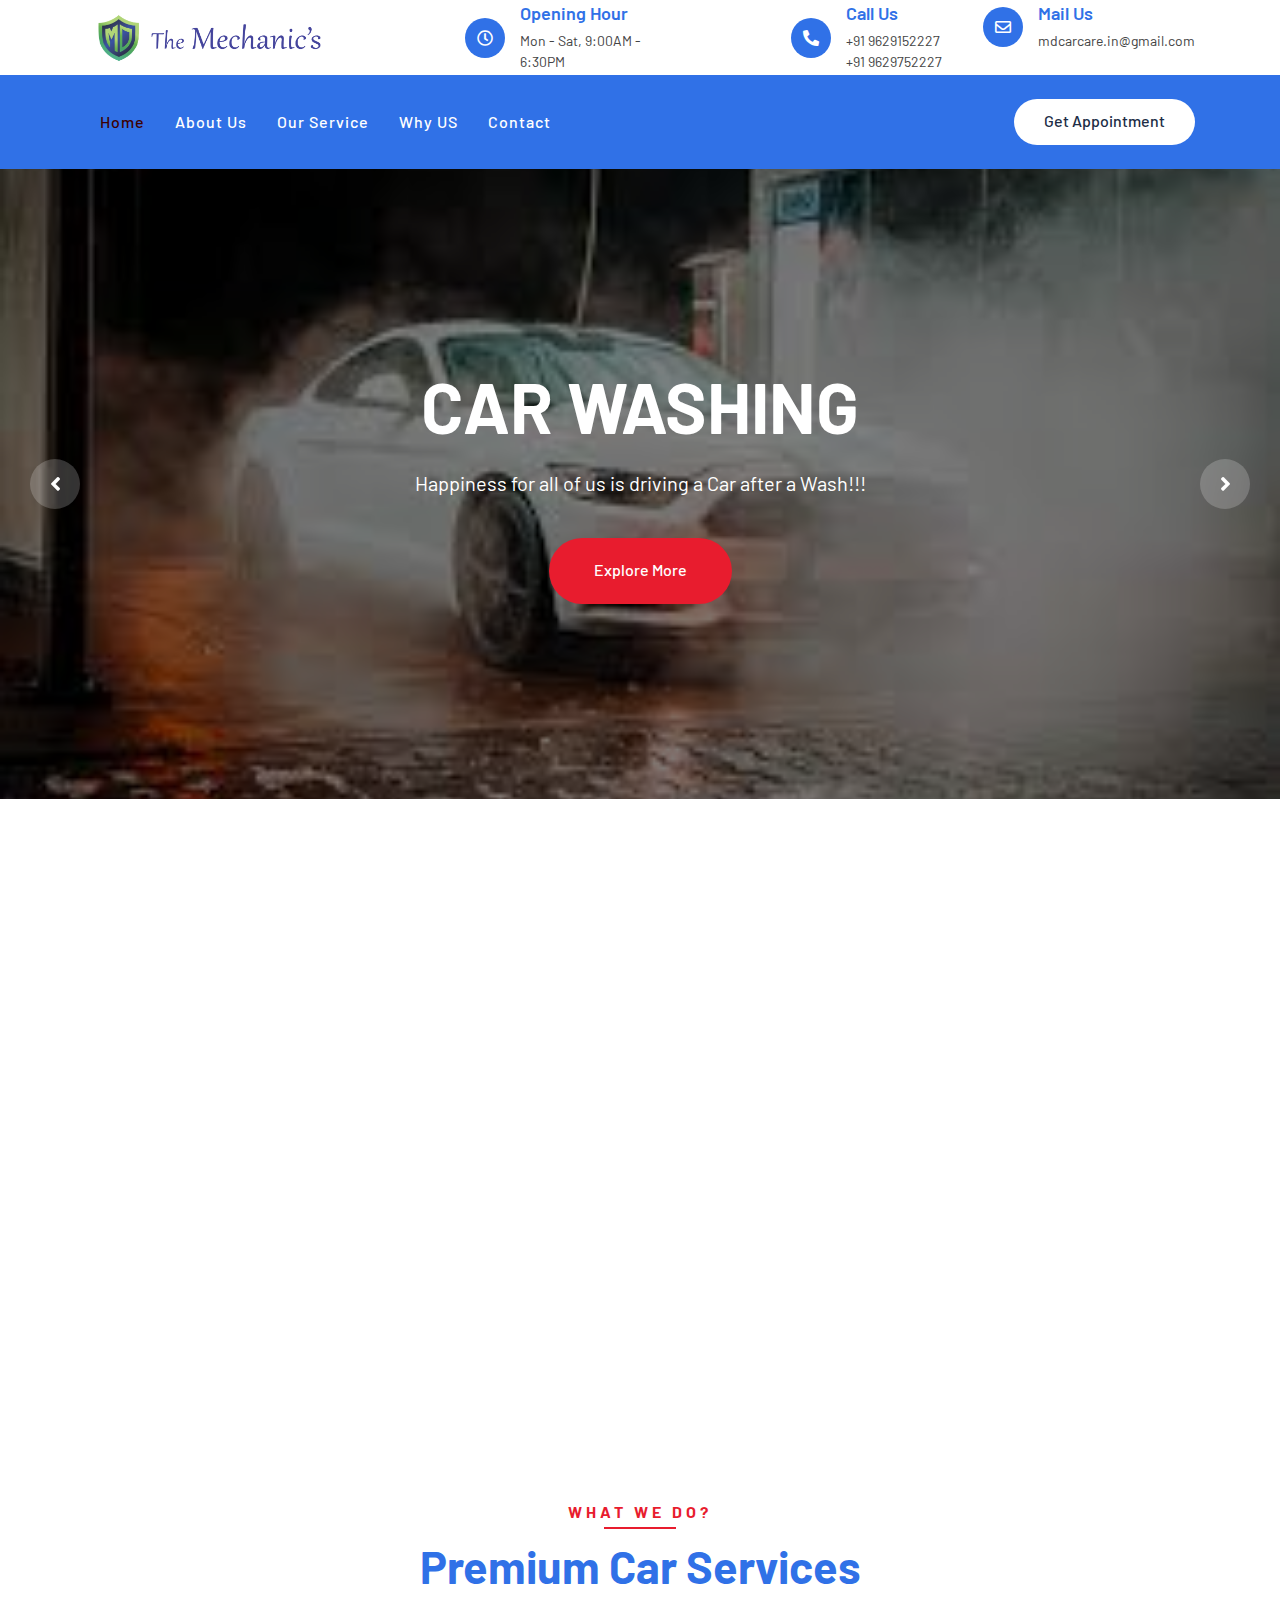
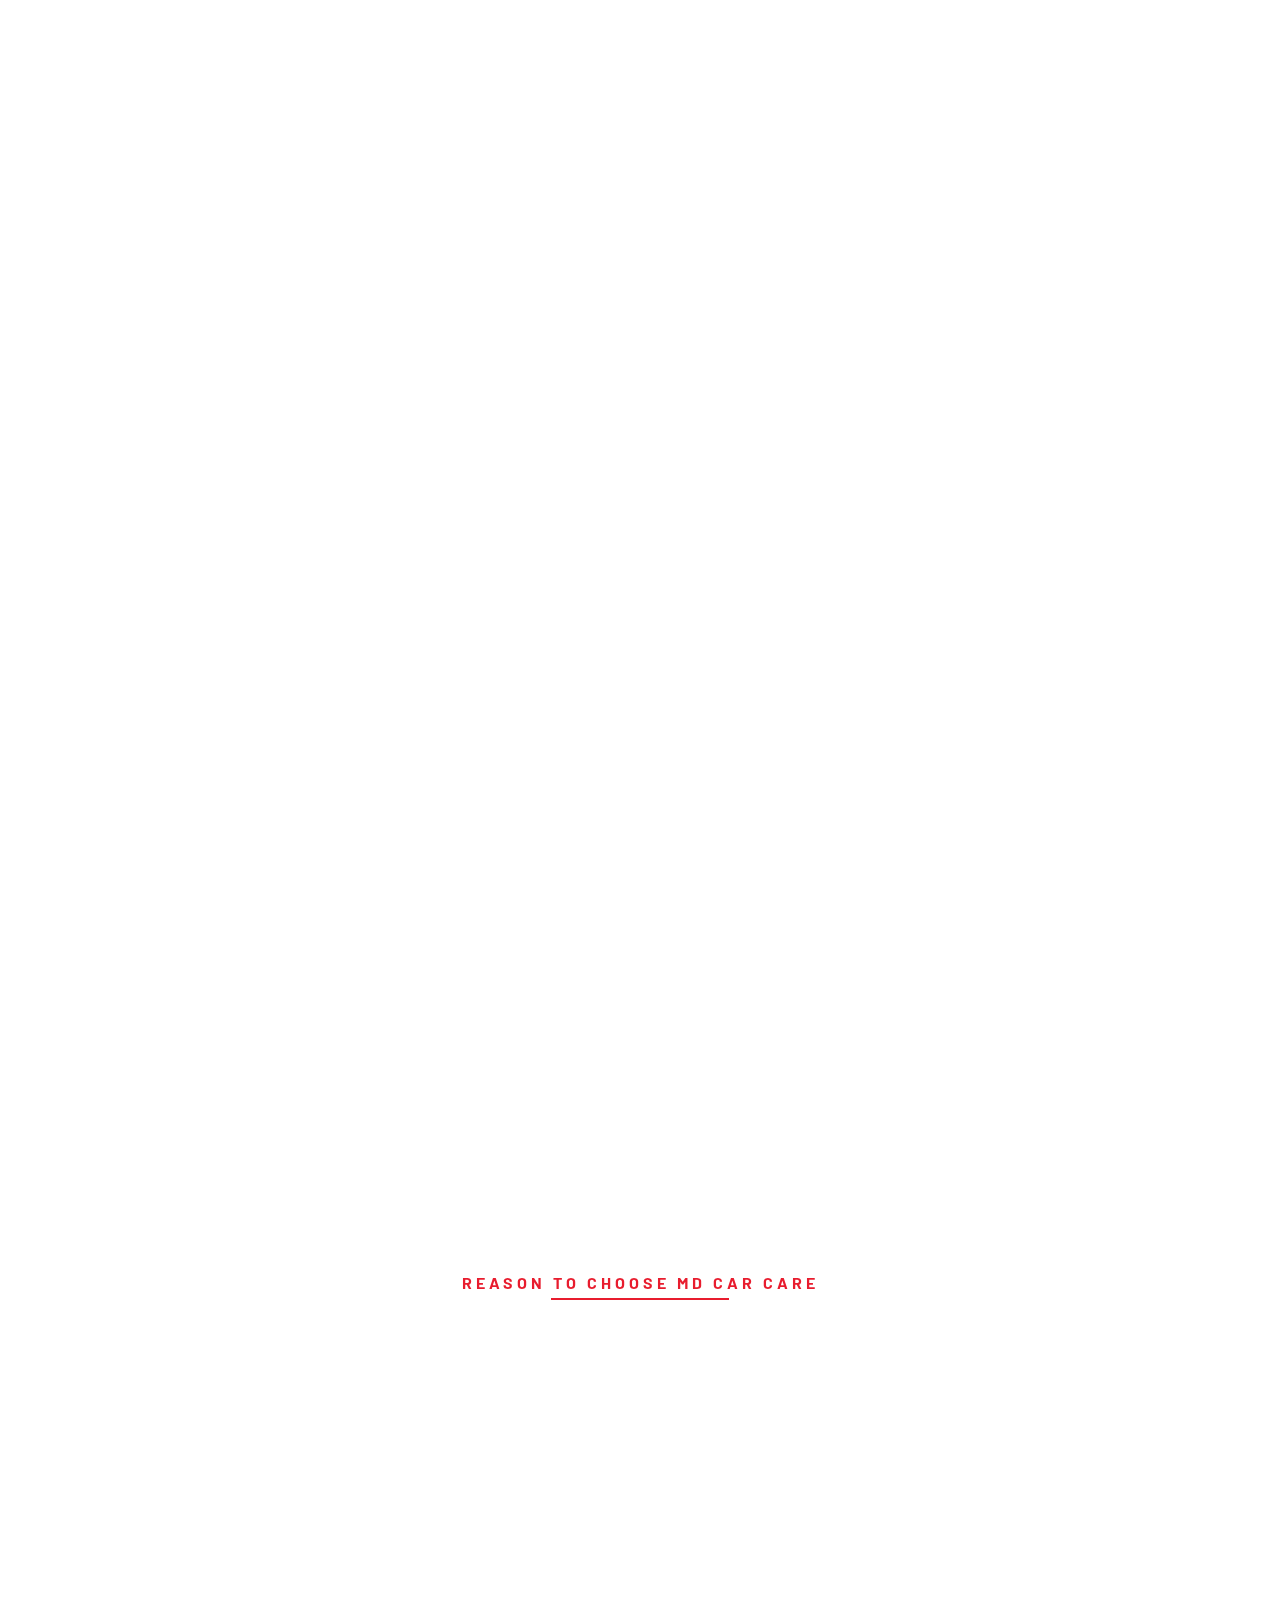
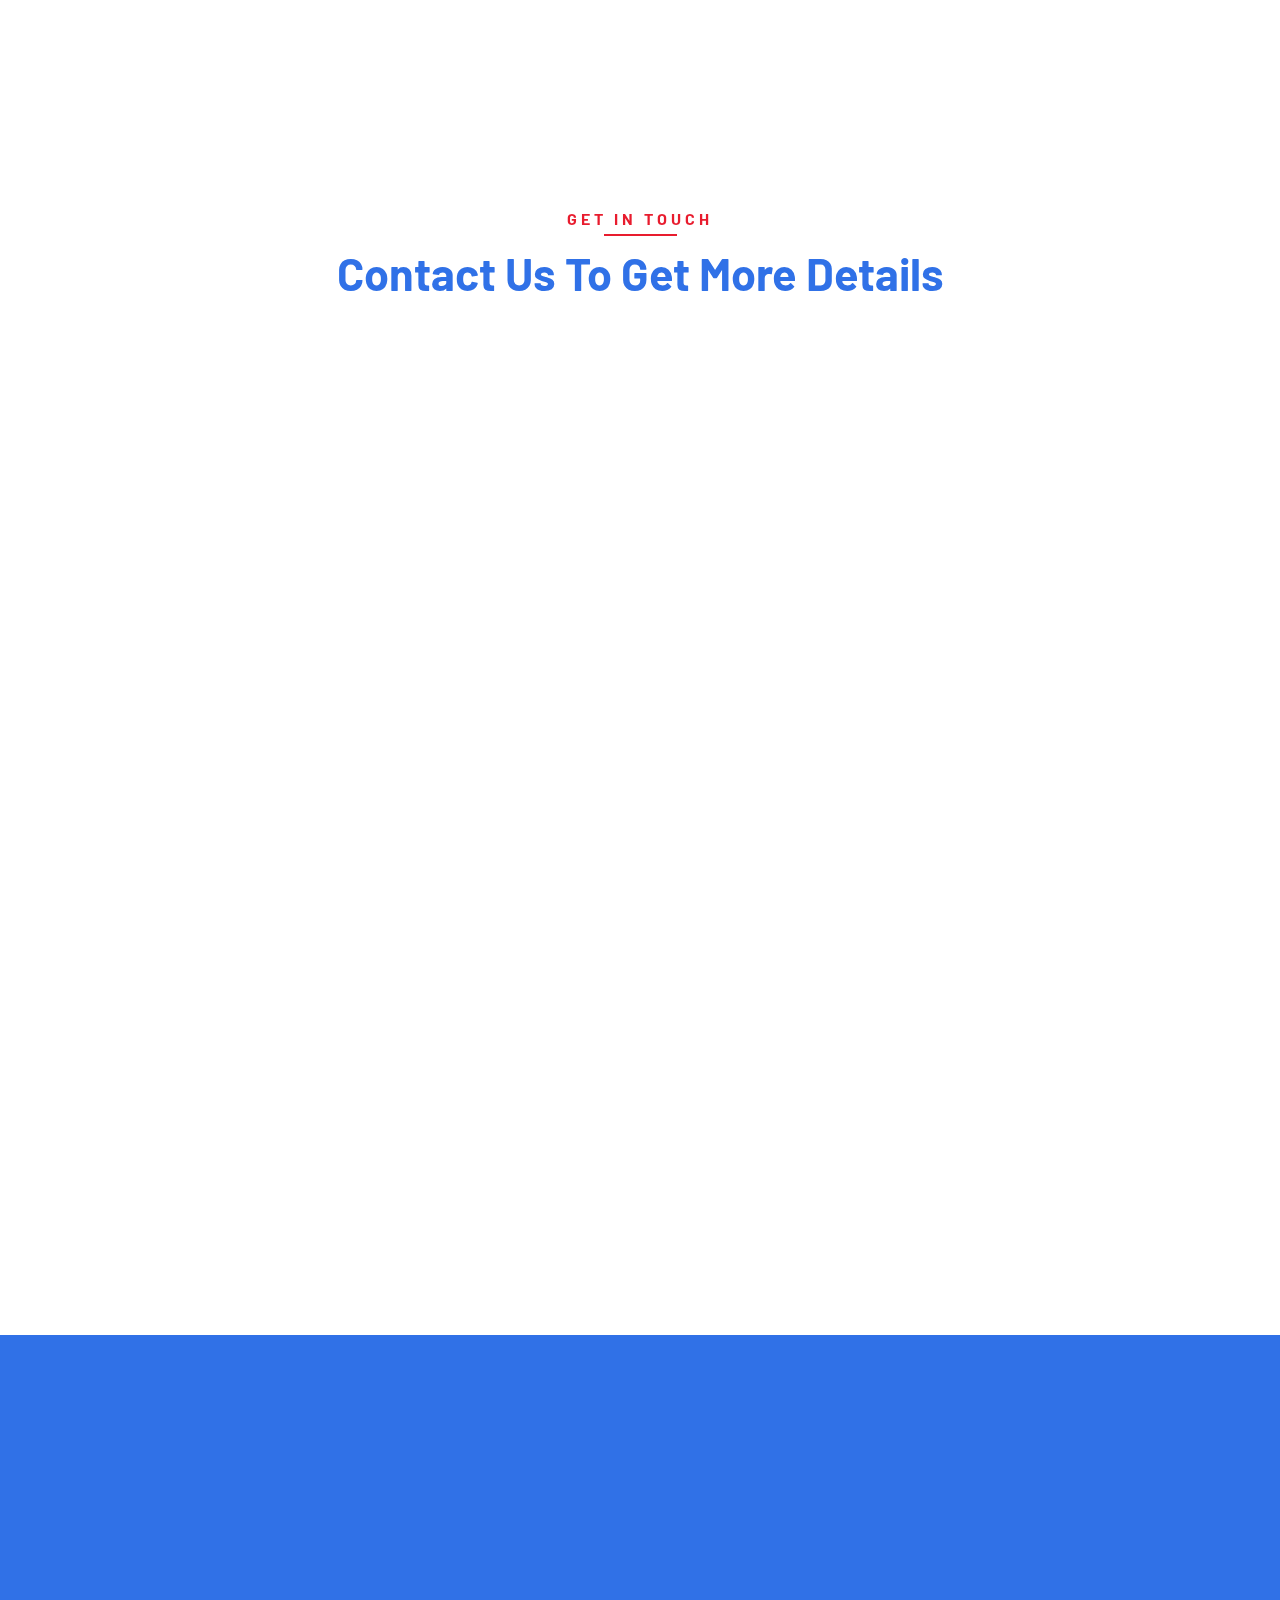
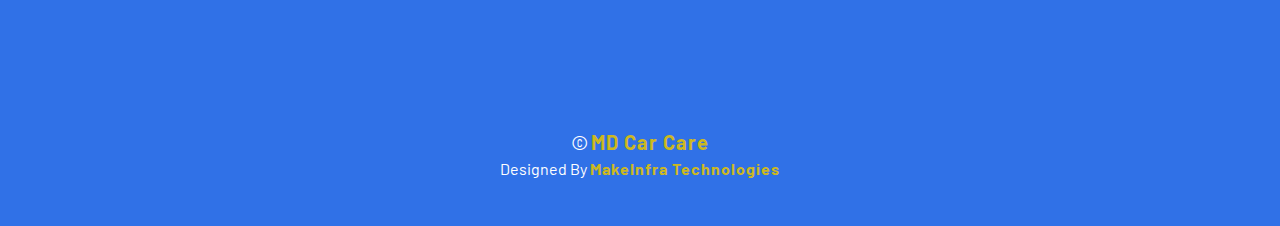
==== index.html @ e3f4ffc3 "content update" ====
<!DOCTYPE html>
<html>
  <head>
    <meta charset="utf-8" />
    <title>MD Car Care</title>
    <meta
      name="description"
      content="MD Car Care | The Best Car Repair and Service Center in Coimbatore. Best General Car Service. Car Repair. Car Tinkering and Painting. Car Workshop. Car Bodyshop. Car Oil Services. Car Mechanic. Car Cleaning and Car Wash."
    />

    <meta content="width=device-width, initial-scale=1.0" name="viewport" />

    <!-- Favicon -->
    <!-- <link href="img/favicon.ico" rel="icon"> -->

    <!-- Google Font -->
    <link
      href="https://fonts.googleapis.com/css2?family=Barlow:wght@400;500;600;700;800;900&display=swap"
      rel="stylesheet"
    />

    <!-- CSS Libraries -->
    <link
      href="/css/css/bootstrap.min.css"
      rel="stylesheet"
    />
   
    <link
      href="https://cdnjs.cloudflare.com/ajax/libs/font-awesome/5.10.0/css/all.min.css"
      rel="stylesheet"
    />
    <link href="lib/flaticon/font/flaticon.css" rel="stylesheet" />
    <link href="lib/animate/animate.min.css" rel="stylesheet" />
    <link href="lib/owlcarousel/assets/owl.carousel.min.css" rel="stylesheet" />
    <link
      rel="icon"
      href="/img/title-logo.png"
      type="image/icon type"
      width="75px"
    />
    <meta title="MD car care" />
    <link rel="stylesheet" href="css/css/chosen.css" />
    <!-- Template Stylesheet -->
    <link href="css/style.css" rel="stylesheet" />
    <link rel="stylesheet" href="css/aos.css" />

  </head>

  <body>
    <!-- Top Bar Start -->
    <div class="top-bar">
      <div class="container">
        <div class="row align-items-center">
          <div class="col-lg-4 col-md-12">
            <div class="logo">
              <a href="index.html">
                <img src="/img/logo.png" alt="Logo" width="250px" />
              </a>
            </div>
          </div>
          <div class="col-lg-8 col-md-7 d-none d-lg-block">
            <div class="row">
              <div class="col-4">
                <div class="top-bar-item">
                  <div class="top-bar-icon">
                    <i class="far fa-clock"></i>
                  </div>
                  <div class="top-bar-text">
                    <h3>Opening Hour</h3>
                    <p>Mon - Sat, 9:00AM - 6:30PM</p>
                  </div>
                </div>
              </div>
              <div class="col-4">
                <div class="top-bar-item">
                  <div class="top-bar-icon">
                    <i class="fa fa-phone-alt"></i>
                  </div>
                  <div class="top-bar-text">
                    <h3>Call Us</h3>
                    <p>+91 9629152227</p>
                    <p>+91 9629752227</p>
                  </div>
                </div>
              </div>
              <div class="col-4">
                <div class="top-bar-item">
                  <div class="top-bar-icon">
                    <i class="far fa-envelope"></i>
                  </div>
                  <div class="top-bar-text">
                    <h3>Mail Us</h3>
                    <p>mdcarcare.in@gmail.com</p>
                  </div>
                </div>
              </div>
            </div>
          </div>
        </div>
      </div>
    </div>
    <!-- Top Bar End -->

    <!-- Nav Bar Start -->
    <div class="nav-bar">
      <div class="container">
        <nav class="navbar navbar-expand-lg bg-dark navbar-dark">
          <a href="#" class="navbar-brand">MENU</a>
          <button
            type="button"
            class="navbar-toggler"
            data-toggle="collapse"
            data-target="#navbarCollapse"
          >
            <span class="navbar-toggler-icon"></span>
          </button>

          <div
            class="collapse navbar-collapse justify-content-between"
            id="navbarCollapse"
          >
            <div class="navbar-nav mr-auto">
              <a href="index.html" class="nav-item nav-link active">Home</a>
              <a href="#about" class="nav-item nav-link">About Us</a>
              <a href="#service" class="nav-item nav-link">Our Service</a>
              <a href="#whyus" class="nav-item nav-link">Why US</a>
              <a href="#contact" class="nav-item nav-link">Contact</a>
            </div>
            <div class="ml-auto">
              <a
                class="btn btn-custom"
                href="https://wa.me/919629052227"
                target="blank"
                >Get Appointment</a
              >
            </div>
          </div>
        </nav>
      </div>
    </div>
    <!-- Nav Bar End -->

    <!-- Carousel Start -->
    <div class="carousel">
      <!-- <div class="container-fluid"> -->
      <div class="owl-carousel">
        <div class="carousel-item">
          <div class="carousel-img">
            <img src="img/banner1.jpg" alt="Image" />
          </div>
          <div class="carousel-text">
            <h1>CAR WASHING</h1>
            <p>Happiness for all of us is driving a Car after a Wash!!!</p>
            <a class="btn btn-custom" href="#contact">Explore More</a>
          </div>
        </div>
        <div class="carousel-item">
          <div class="carousel-img">
            <img src="img/banner2.jpg" alt="Image" />
          </div>
          <div class="carousel-text">
            <h1>Oil Service</h1>
            <p>Servicing your engine on time is key to a healthy car!!</p>
            <a class="btn btn-custom" href="#contact">Explore More</a>
          </div>
        </div>
        <div class="carousel-item">
          <div class="carousel-img">
            <img src="img/banner3.jpg" alt="Image" />
          </div>
          <div class="carousel-text">
            <h1>Wheel alignment</h1>
            <p>Balance your car's wheel to face bumpy roads!!</p>
            <a class="btn btn-custom" href="#contact">Explore More</a>
          </div>
        </div>
        <div class="carousel-item">
          <div class="carousel-img">
            <img src="img/banner6.png" alt="Image" />
          </div>
          <div class="carousel-text">
            <h1>Body Shining</h1>
            <p>Give your car a professional glimmer and shine!!</p>
            <a class="btn btn-custom" href="#contact">Explore More</a>
          </div>
        </div>
        <div class="carousel-item">
          <div class="carousel-img">
            <img src="img/banner5.jpeg" alt="Image" />
          </div>
          <div class="carousel-text">
            <h1>Engine Scanning</h1>
            <p>Cost you nothing to reveal the story of your car!</p>
            <a class="btn btn-custom" href="#contact">Explore More</a>
          </div>
        </div>

        <div class="carousel-item">
          <div class="carousel-img">
            <img src="img/banner7.jpg" alt="Image" />
          </div>
          <div class="carousel-text">
            <h1>Interior Cleaning</h1>
            <p>Get the cleanest and safest drive for all kinds of Seasons!!!</p>
            <a class="btn btn-custom" href="#contact">Explore More</a>
          </div>
        </div>
        <div class="carousel-item">
          <div class="carousel-img">
            <img src="img/banner8.jpg" alt="Image" />
          </div>
          <div class="carousel-text">
            <h1>Auto Air Conditioning</h1>
            <p>Love the ultimate chill blast at your car's vent!!</p>
            <a class="btn btn-custom" href="#contact">Explore More</a>
          </div>
        </div>
        <div class="carousel-item">
          <div class="carousel-img">
            <img src="img/banner4.jpg" alt="Image" />
          </div>
          <div class="carousel-text">
            <h1>Tinkering & Painting</h1>
            <p>Touch up your buddy to fly like a rainbow on roads.</p>
            <a class="btn btn-custom" href="#contact">Explore More</a>
          </div>
        </div>
      </div>
      <!-- </div> -->
    </div>
    <!-- Carousel End -->
    <!-- About Start -->
    <div class="about" id="about">
      <div class="container">
        <div class="row align-items-center">
          <div class="col-lg-6" data-aos="fade-right" data-aos-delay="300">
            <div class="about-img">
              <img src="img/about.jpg" alt="Image" style="opacity: 0.9" />
            </div>
          </div>
          <div class="col-lg-6" data-aos="fade-left" data-aos-delay="300">
            <div class="section-header text-left">
              <p style="margin-top: 10px">About Us</p>
              <h2>MD Care Care</h2>
            </div>
            <div class="about-content" style="font-size: 17px">
              <p style="margin-bottom: 0px">
                MD Car Care, the Premium Car Repair and Service Center at
                Kavundampalayam, Coimbatore. Our aim is to empower our services
                to customers for a steady, stunning, and safe drive. We provide
                TOP NOTCH Services for all Branded/Premium Cars at reasonable
                prices.
              </p>
              <br />
              <p style="margin-bottom: 0px">
                We offer a wide range of services to all vehicles. Our staffs
                are professionally trained to handle all cader of car services.
              </p>
              <br />
              <p style="margin-bottom: 0px">
                Whether you drive a passenger car or MUV or SUV, our mechanics
                strive to ensure the quality of work so that your vehicle will
                be much better for the satisfaction of the customers.
              </p>
              <br />
              <a class="btn btn-custom" href="#contact">Learn More</a>
            </div>
          </div>
        </div>
      </div>
    </div>
    <!-- About End -->
    <!-- Service Start -->
    <div class="service" id="service">
      <div class="container">
        <div class="section-header text-center">
          <p>What We Do?</p>
          <h2>Premium Car Services</h2>
        </div>
        <div class="row">
          <div
            class="col-lg-4 col-md-6"
            data-aos="fade-up"
            data-aos-delay="400"
          >
            <div class="service-item">
              <img src="/img/oilservice.png" width="100px" />
              <h3>Oil Service</h3>
              <p>
                We use the "Premium Castrol Oil" synthetic range for our
                valuable customers. Routine oil service and filter changes can
                lead to removing particles and sludge to keep engines at peak
                condition with good pickup. Poor engine lubrication can lead to
                increased fuel consumption so that to make sure there is enough
                clean oil in the engine. Get your Engine Oil Services with us at
                a reasonable price starts @ Rs.1999.
              </p>
            </div>
          </div>
          <div
            class="col-lg-4 col-md-6"
            data-aos="fade-up"
            data-aos-delay="300"
          >
            <div class="service-item">
              <img src="/img/mechanicalworks.png" width="100px" />
              <h3>Mechanical Work</h3>
              <p>
                Our Mechanic's Team is technically strong and certified with
                automative, proper inspection, vehicle diagnostic assurance. We
                assure a complete verification of vehicle condition, spare, parts and
                components , in all protocols to deliver your vehicle. Here, we
                undergo all brand cars technical work such as components engine,
                transmission, repairs, with updated technology and troubleshoot
                to solve customers need.
              </p>
            </div>
          </div>

          <div
            class="col-lg-4 col-md-6"
            data-aos="fade-up"
            data-aos-delay="500"
          >
            <div class="service-item">
              <img src="/img/breaksteeringsuspension.png" width="100px" />
              <h3>Brakes , Steering And Suspension</h3>
              <p style="letter-spacing: 0.6px">
                Our well trained technicians will drive your vehicle
                hand to hand on our workshop Test Lane to check and identify
                potential for steering stability, rotor inspection, tyre wear,
                weight, shock absorbers, suspension with brakes. We MD Car Care
                will ensure that you can drove your vehicle with secure and
                smooth performance.
              </p>
            </div>
          </div>
          <div
            class="col-lg-4 col-md-6"
            data-aos="fade-up"
            data-aos-delay="400"
          >
            <div class="service-item">
              <img src="/img/wheelalignment.png" width="100px" />
              <h3>Wheel alignment</h3>
              <p>
                Wheel alignments and wheel balancing are important reasons
                that include the safe and efficient operation of your vehicle,
                including requirements for control in the difficult road,
                weather, and driving conditions, as well as to ensure that you
                benefit from the longest use of your tires. We MD Car Care do
                wheel alignment starts @299.
              </p>
            </div>
          </div>
          <div
            class="col-lg-4 col-md-6"
            data-aos="fade-up"
            data-aos-delay="400"
          >
            <div class="service-item">
              <img src="/img/enginescanning.png" width="100px" />
              <h3>Engine Scanning</h3>
              <p>
                Proper inspection before any drive is mandatory for your
                destination drive. MD Car Care delivers you a complete scanning
                of engine, electrical components, suspension , brakes, car
                fluids and car air conditioning.
                Trust us, engage with us, our experts with latest technologies
                will estimate the issues and sort them out with full effort.
              </p>
            </div>
          </div>
          <div
            class="col-lg-4 col-md-6"
            data-aos="fade-up"
            data-aos-delay="500"
          >
            <div class="service-item">
              <img src="/img/airconditioning.png" width="100px" />
              <h3>Air Conditioning</h3>
              <p>
                So, an effective AC system in the car will maintain the cool
                temperature and make the environment humid-free. AC
                doesn't only maintain a cool environment, but it also filters
                the air which is quite important in polluted cities. Air
                Conditioning protects you from hazardous air pollution and
                health issues. So always get your Car's Auto Air Conditioning
                with us.
              </p>
            </div>
          </div>
          <div
            class="col-lg-3 col-md-6"
            data-aos="fade-up"
            data-aos-delay="300"
          >
            <div class="service-item">
              <img src="/img/carpainting.png" width="100px" />
              <h3>Tinkering & Painting</h3>
              <p>
                To remove dents, scratches, chemical erosion, environmental
                erosion that occurred on the exterior surface, go for tinkering
                services. From the primer to the clear coat give your car a
                brand new look. This will improve the aesthetic appearance of
                the vehicle. So don't just pause, get your stunned expression as
                soon as possible with our Painting and Tinkering services starts
                @2499.
              </p>
            </div>
          </div>

          <div
            class="col-lg-3 col-md-6"
            data-aos="fade-up"
            data-aos-delay="300"
          >
            <div class="service-item">
              <img src="/img/carwashing.png" width="100px" />
              <h3>Car washing</h3>
              <p>
                Wash your car for a pleasant journey with a stunning look.
                Washing will brush the impurities away to prevent deterioration
                of your paint by clearing away acid rain, dirt, and road salt
                that can cause corrosion to your car. We with unique method of
                cleaning with the latest equipment for a clean and safe ride. We
                clean your car so well that you'll need sunglasses to see. Get
                your car water wash starts @ Rs. 299.
              </p>
            </div>
          </div>

          <div
            class="col-lg-3 col-md-6"
            data-aos="fade-up"
            data-aos-delay="600"
          >
            <div class="service-item">
              <img src="/img/interiorcleaning.png" width="100px" />
              <h3>Interior Cleaning</h3>
              <p>
                It is also important to maintain and care for the interior part
                of your car. Dust can contain grit and microbial bacteria and
                viruses that can eat away at the surfaces of your car's
                interior. Like with the exterior of your car, with regular
                cleaning, you can stop the buildup of dust which will helps your
                car's interior remain in optimum condition. Get your interior
                Cleaning service with us which starts @ Rs.599.
              </p>
            </div>
          </div>

          <div
            class="col-lg-3 col-md-6"
            data-aos="fade-up"
            data-aos-delay="500"
          >
            <div class="service-item">
              <img src="/img/bodyshining.png" width="100px" />
              <h3>Body Shining</h3>
              <p>
                The body shining is an unavoidable requirement to give a glimmer
                and twinkle look to your vehicle which needs it. These Services
                include color shining of the car, removing the lite scratches,
                refinishing the work of dull finishing, making spots invisible,
                making your car shiny, and revealing a clean, new layer of
                paint. We provide the magic look to your car under the service
                body Shining which starts @ Rs. 499.
              </p>
            </div>
          </div>
        </div>
      </div>
    </div>
    <!-- Service End -->

    <!-------Why Choose Us-------------->

    <div class="why-choose-us" id="whyus">
      <div class="container">
        <div class="section-header text-center">
          <p>REASON TO CHOOSE MD CAR CARE</p>
          <!-- <h2>Premium Car Services</h2> -->
        </div>
        <div class="row">
          <div class="col-lg-6 whydivs" data-aos="fade-up" data-aos-delay="500">
            <div class="whydiv-1">
              <div class="why-card" style="background-color: #4ddf75">
                <img src="/img/arrow.svg" height="40%" />
                <p>Free Doorstep Pick-up and Drop</p>
              </div>
              <div class="why-card" style="background-color: #8c92f0">
                <img src="/img/competitivepricing.svg" height="40%" />
                <p>Upfront and Competative Pricing</p>
              </div>
            </div>
            <div class="whydiv-2">
              <div class="why-card" style="background-color: #14b0ee">
                <img src="/img/onTime.svg" height="40%" />
                <p>Ontime Delivery</p>
              </div>
              <div class="why-card" style="background-color: #2db5aa">
                <img src="/img/networkWarranty.svg" height="40%" />
                <p>Network Warranty on Car Service</p>
              </div>
            </div>
            <div class="whydiv-3">
              <div class="why-card" style="background-color: #d55bb6">
                <img src="/img/spareParts.svg" height="40%" />
                <p>100% Genuine Spare Parts</p>
              </div>
              <div class="why-card" style="background-color: #f2d855">
                <img src="/img/affordableprice.svg" height="40%" />
                <p>Affordable Price</p>
              </div>
            </div>
          </div>
          <div class="col-lg-6" data-aos="fade-up" data-aos-delay="500">
            <!-- === Accordion === -->
            <div
              id="accordion"
              class="panel-group wow fadeIn"
              data-wow-delay="0.6s"
            >
              <!-- === Accordion item 1 === -->
              <div class="panel panel-default">
                <div class="panel-heading">
                  <h4 class="panel-title">
                    <a
                      data-toggle="collapse"
                      data-parent="#accordion"
                      href="#collapseOne"
                      >Why MD Car Care ?</a
                    >
                  </h4>
                </div>
                <div id="collapseOne" class="panel-collapse collapse">
                  <div class="panel-body">
                    <ul>
                      <li>
                        We make an auto repair and maintenance for the more
                        convenient to the customers
                      </li>
                      <li>
                        We are friendly, helpful, and professional group of
                        people
                      </li>
                      <li>
                        Our professionals are well versed to handle a wide range
                        of car services
                      </li>
                      <li>We get the job done right - the first time</li>
                      <li>
                        Same day services for most repairs and maintenance
                      </li>
                    </ul>
                  </div>
                </div>
              </div>

              <!-- === Accordion item 2 === -->
              <div class="panel panel-default">
                <div class="panel-heading">
                  <h4 class="panel-title">
                    <a
                      class="collapsed"
                      data-toggle="collapse"
                      data-parent="#accordion"
                      href="#collapseTwo"
                      >What will be the time for Delivery of the Vehicles?
                    </a>
                  </h4>
                </div>
                <div id="collapseTwo" class="panel-collapse collapse">
                  <div class="panel-body">
                    <ul>
                      <li>Oil Service will be delivered within 45 minutes</li>
                      <li>
                        Engine Scanning will be delivered within 15 minutes
                      </li>
                      <li>
                        Wheel Alignment will be delivered within 30 minutes
                      </li>
                      <li>
                        Air Conditioning will be delivered based on the Vehicle
                        Condition
                      </li>
                      <li>
                        Tinkering and Painting Services will be delivered based
                        on the Vehicle Condition
                      </li>
                      <li>Water Wash will be delivered within 45 minutes</li>
                      <li>
                        Interior Cleaning will be delivered within 90 minutes
                      </li>
                      <li>Body Shining will be delivered within 90 minutes</li>
                    </ul>
                  </div>
                </div>
              </div>

              <!-- === Accordion item 3 === -->
              <div class="panel panel-default">
                <div class="panel-heading">
                  <h4 class="panel-title">
                    <a
                      class="collapsed"
                      data-toggle="collapse"
                      data-parent="#accordion"
                      href="#collapseThree"
                      >How MD Car Care is different from the other Car Service
                      Center in Coimbatore ?</a
                    >
                  </h4>
                </div>
                <div id="collapseThree" class="panel-collapse collapse">
                  <div class="panel-body">
                    <p>
                      We MD Car Care Provides you Professional Quality Services on Time for all  Premium / Brands Cars at very reasonable prices in the market. Our staffs are
                      professionally trained to handle a wide range of car
                      services. We assure you that we could handle your car with
                      care.
                    </p>
                  </div>
                </div>
              </div>

              <!-- === Accordion item 4 === -->
              <div class="panel panel-default">
                <div class="panel-heading">
                  <h4 class="panel-title">
                    <a
                      class="collapsed"
                      data-toggle="collapse"
                      data-parent="#accordion"
                      href="#collapseFour"
                    >
                      Where can I book a service for my car with MD Car Care?</a
                    >
                  </h4>
                </div>
                <div id="collapseFour" class="panel-collapse collapse">
                  <div class="panel-body">
                    <p>
                      You can book services on our website with contact form or by clicking an appointment or via Call / Whatsapp @ 91- 9629052227
                    </p>
                  </div>
                </div>
              </div>
            </div>
            <!-- /.panel-group -->
          </div>
        </div>
      </div>
    </div>


    <div class="contact" id="contact">
      <div class="container">
        <div class="section-header text-center">
          <p>Get In Touch</p>
          <h2>Contact Us to get more details</h2>
        </div>
        <div class="row">
          <div class="col-md-4" data-aos="fade-up" data-aos-delay="500">
            <div class="contact-info">
              <h2>Quick Contact Info</h2>
              <div class="contact-info-item">
                <div class="contact-info-icon">
                  <i class="fa fa-map-marker-alt"></i>
                </div>
                <div class="contact-info-text">
                  <h3>Location</h3>
                  <p>Kavundampalayam, Coimbatore.</p>
                </div>
              </div>
              <div class="contact-info-item">
                <div class="contact-info-icon">
                  <i class="fa fa-phone-alt"></i>
                </div>
                <div class="contact-info-text">
                  <h3>Call Us</h3>
                  <p>+91 9629152227</p>
                  <p>+91 9629752227</p>
                </div>
              </div>
              <div class="contact-info-item">
                <div class="contact-info-icon">
                  <i class="far fa-envelope"></i>
                </div>
                <div class="contact-info-text">
                  <h3>Mail Us</h3>
                  <p>mdcarcare.in@gmail.com</p>
                </div>
              </div>
            </div>
          </div>
          <div class="col-md-7" data-aos="fade-up" data-aos-delay="500">
            <form autocomplete="off" class="bookform" role="form"  method="POST" action="https://formsubmit.co/mdcarcare.in@gmail.com" enctype="multipart/form-dataclass="contact-form webform">
              <h4>Book Now and Grab your Offers</h4>
               <input type="hidden" name="_captcha" value="false">
              <label class="select-service-head">Email Address</label>
              <div >
                <input
                  type="text"
                  class="form-control"
                  id="floatingInput"
                  placeholder="Enter Email ID"
                  style="color: #999 !important;height: 50px;"
                />
                <!-- <label for="floatingInput">Email address</label> -->
              </div>
              <label class="select-service-head" style="margin-bottom: 60px !important;">Select Services</label>
              <select
              
                data-placeholder="Select Services"
                multiple
                class="chosen-select form-select form-select-md"
                id="multiple-label-example"
                tabindex="8"
                style="height: 100px;margin-top: 30px !important;"
              >
                <option value="OilService">Oil Service</option>
                <option value="MechanicalWork">Mechanical Work</option>
                <option value="Brakes,SteeringAndSuspension">
                  Brakes , Steering And Suspension
                </option>
                <option value="Wheelalignment">Wheel alignment</option>
                <option value="EngineScanning">Engine Scanning</option>
                <option value="AirConditioning">Air Conditioning</option>
                <option value="Tinkering&Painting">Tinkering & Painting</option>
                <option value="CarWashing">Car washing</option>
                <option value="InteriorCleaning">Interior Cleaning</option>
                <option value="BodyShining">Body Shining</option>
              </select>

             
              <div >
                 <label class="select-service-head">Mobile Number</label>
                <input
                  type="tel"
                  class="form-control"
                  id="floatingInput"
                  placeholder="Enter mobile number"
                   style="color: #999 !important;height: 50px;"
                />
                <!-- <label for="floatingInput">Mobile Number</label> -->
              </div>
              <button
                class="btn"
                style="background-color: #887068; color: #ffff"
                type="submit"
              >
                Book Now
              </button>
            </form>
          </div>
          <div class="col-md-12">
            <iframe
              src="https://www.google.com/maps/embed?pb=!1m18!1m12!1m3!1d3915.8486545361948!2d76.94361771480327!3d11.049971592136261!2m3!1f0!2f0!3f0!3m2!1i1024!2i768!4f13.1!3m3!1m2!1s0x3ba8592ee4e7e219%3A0xb1406686ef91fc9!2sMD%20CAR%20CARE!5e0!3m2!1sen!2sin!4v1634477603722!5m2!1sen!2sin"
              frameborder="0"
              style="border: 0"
              allowfullscreen=""
              aria-hidden="false"
              tabindex="0"
            ></iframe>
          </div>
        </div>
      </div>
    </div>

    <!-- Footer Start -->
    <div class="footer">
      <div class="container">
        <div class="row">
          <div
            class="col-lg-3 col-md-6"
            data-aos="fade-right"
            data-aos-delay="300"
          >
            <div class="footer-contact">
              <h2>Get In Touch</h2>
              <p>
                <i class="fa fa-map-marker-alt"></i>Kavundampalayam, Coimbatore
              </p>
              <p>
                <i class="fa fa-phone-alt"></i>+91 9629752227 &nbsp; | +91
                9629152227
              </p>

              <p><i class="fa fa-envelope"></i>mdcarcare.in@gmail.com</p>
              <div class="footer-social">
                <!-- <a class="btn" href=""><i class="fab fa-twitter"></i></a> -->
                <a
                  class="btn"
                  href="https://www.facebook.com/MDCarCareTheMechanics"
                  ><i class="fab fa-facebook-f"></i
                ></a>
                <!-- <a class="btn" href=""><i class="fab fa-youtube"></i></a> -->
                <a class="btn" href="https://www.instagram.com/mdcarcare.in/"
                  ><i class="fab fa-instagram"></i
                ></a>
                <!-- <a class="btn" href=""><i class="fab fa-linkedin-in"></i></a> -->
              </div>
            </div>
          </div>
          <div
            class="col-lg-3 col-md-6"
            data-aos="fade-up"
            data-aos-delay="300"
          >
            <div class="footer-link">
              <h2>Popular Links</h2>
              <a href="#about">About Us</a>
              <a href="#contact">Contact Us</a>
              <a href="#service">Our Service</a>
            </div>
          </div>
          <div
            class="col-lg-3 col-md-6"
            data-aos="fade-up"
            data-aos-delay="300"
          >
            <div class="footer-link">
              <h2>Useful Links</h2>
              <a href="policy.html">Terms of use</a>
              <a href="policy.html">Privacy policy</a>
              <a href="#whyus">FAQ's</a>
            </div>
          </div>
          <div
            class="col-lg-3 col-md-6"
            style="display: flex; flex-direction: column; align-items: center"
            data-aos="fade-left"
            data-aos-delay="300"
          >
            <div style="display: flex">
              <img src="/img/title-logo.png" width="100px" />
              <p
                style="
                  color: white;
                  font-size: 30px;
                  font-weight: bolder;
                  align-items: center;
                  justify-content: center;
                  margin: auto 0px;
                "
                class="mechanics"
              >
                The Mechanic's
              </p>
            </div>

            <p
              style="
                color: white;
                font-size: 22px;
                font-weight: bolder;
                margin-top: 15px;
                margin-left: 15px;
              "
            >
              Powered By MD Car Care
            </p>
            <!-- <div class="footer-newsletter">
              <h2>Newsletter</h2>
              <form>
                <input class="form-control" placeholder="Full Name" />
                <input class="form-control" placeholder="Email" />
                <button class="btn btn-custom">Submit</button>
              </form>
            </div> -->
          </div>
        </div>
      </div>
      <div class="container copyright">
        <div style="display: flex; flex-direction: column">
          <p>
            <span style="font-size: 20px"> &copy;</span>
            <a href="#"> <span style="font-size: 20px"> MD Car Care</span></a>
          </p>
          <p>
            Designed By
            <a href="https://makeinfra.in"> MakeInfra Technologies</a>
          </p>
        </div>
      </div>
    </div>
    <!-- Footer End -->

    <!-- Back to top button -->
    <a href="#" class="back-to-top"><i class="fa fa-chevron-up"></i></a>

    <!-- Pre Loader -->
    <div id="loader" class="show">
      <div class="loader"></div>
    </div>

    <!-- JavaScript Libraries -->
    <script src="js/jquery.min.js"></script>
    <script src="lib/easing/easing.min.js"></script>
     <script src="js/aos.js"></script>
    <script src="https://stackpath.bootstrapcdn.com/bootstrap/4.4.1/js/bootstrap.bundle.min.js"></script>
    
    <script src="lib/owlcarousel/owl.carousel.min.js"></script>

    <!-- Template Javascript -->
    <script src="js/main.js"></script>
   
    <script src="js/custom.js"></script>
    <script src="js/choosen.jquery.min.js"></script>



    <script>
      $(function () {
        $(".chosen-select").chosen({
          width: "100%",
        });
      });
    </script>

    </script>
  </body>
</html>
---- lib/flaticon/font/flaticon.css ----
/*
  	Flaticon icon font: Flaticon
  	Creation date: 11/10/2020 08:08
  	*/

@font-face {
  font-family: "Flaticon";
  src: url("./Flaticon.eot");
  src: url("./Flaticon.eot?#iefix") format("embedded-opentype"),
       url("./Flaticon.woff2") format("woff2"),
       url("./Flaticon.woff") format("woff"),
       url("./Flaticon.ttf") format("truetype"),
       url("./Flaticon.svg#Flaticon") format("svg");
  font-weight: normal;
  font-style: normal;
}

@media screen and (-webkit-min-device-pixel-ratio:0) {
  @font-face {
    font-family: "Flaticon";
    src: url("./Flaticon.svg#Flaticon") format("svg");
  }
}

[class^="flaticon-"]:before, [class*=" flaticon-"]:before,
[class^="flaticon-"]:after, [class*=" flaticon-"]:after {   
  font-family: Flaticon;
        font-size: 20px;
font-style: normal;
margin-left: 20px;
}

.flaticon-car-wash-1:before { content: "\f100"; }
.flaticon-car-service:before { content: "\f101"; }
.flaticon-seat:before { content: "\f102"; }
.flaticon-car-service-1:before { content: "\f103"; }
.flaticon-car-wash:before { content: "\f104"; }
.flaticon-brush:before { content: "\f105"; }
.flaticon-vacuum-cleaner:before { content: "\f106"; }
.flaticon-brush-1:before { content: "\f107"; }
.flaticon-car-service-2:before { content: "\f108"; }
.flaticon-car-service-3:before { content: "\f109"; }
---- css/css/chosen.css ----
/* @group Base */
.chosen-container {
  position: relative;
  display: inline-block;
  vertical-align: middle;
  font-size: 13px;
  -webkit-user-select: none;
  -moz-user-select: none;
  -ms-user-select: none;
  user-select: none;
}

.chosen-container * {
  -webkit-box-sizing: border-box;
  box-sizing: border-box;
}

.chosen-container .chosen-drop {
  position: absolute;
  top: 100%;
  z-index: 1010;
  width: 100%;
  border: 1px solid #aaa;
  border-top: 0;
  background: #fff;
  -webkit-box-shadow: 0 4px 5px rgba(0, 0, 0, 0.15);
  box-shadow: 0 4px 5px rgba(0, 0, 0, 0.15);
  clip: rect(0, 0, 0, 0);
  -webkit-clip-path: inset(100% 100%);
  clip-path: inset(100% 100%);
}

.chosen-container.chosen-with-drop .chosen-drop {
  clip: auto;
  -webkit-clip-path: none;
  clip-path: none;
}

.chosen-container a {
  cursor: pointer;
}

.chosen-container .search-choice .group-name,
.chosen-container .chosen-single .group-name {
  margin-right: 4px;
  overflow: hidden;
  white-space: nowrap;
  text-overflow: ellipsis;
  font-weight: normal;
  color: #999999;
}

.chosen-container .search-choice .group-name:after,
.chosen-container .chosen-single .group-name:after {
  content: ":";
  padding-left: 2px;
  vertical-align: top;
}

/* @end */
/* @group Single Chosen */
.chosen-container-single .chosen-single {
  position: relative;
  display: block;
  overflow: hidden;
  padding: 0 0 0 8px;
  height: 25px;
  border: 1px solid #aaa;
  border-radius: 5px;
  background-color: #fff;
  background: -webkit-gradient(
    linear,
    left top,
    left bottom,
    color-stop(20%, #fff),
    color-stop(50%, #f6f6f6),
    color-stop(52%, #eee),
    to(#f4f4f4)
  );
  background: linear-gradient(#fff 20%, #f6f6f6 50%, #eee 52%, #f4f4f4 100%);
  background-clip: padding-box;
  -webkit-box-shadow: 0 0 3px #fff inset, 0 1px 1px rgba(0, 0, 0, 0.1);
  box-shadow: 0 0 3px #fff inset, 0 1px 1px rgba(0, 0, 0, 0.1);
  color: #444;
  text-decoration: none;
  white-space: nowrap;
  line-height: 24px;
}

.chosen-container-single .chosen-default {
  color: #999;
}

.chosen-container-single .chosen-single span {
  display: block;
  overflow: hidden;
  margin-right: 26px;
  text-overflow: ellipsis;
  white-space: nowrap;
}

.chosen-container-single .chosen-single-with-deselect span {
  margin-right: 38px;
}

.chosen-container-single .chosen-single abbr {
  position: absolute;
  top: 6px;
  right: 26px;
  display: block;
  width: 12px;
  height: 12px;
  background: url("chosen-sprite.png") -42px 1px no-repeat;
  font-size: 1px;
}

.chosen-container-single .chosen-single abbr:hover {
  background-position: -42px -10px;
}

.chosen-container-single.chosen-disabled .chosen-single abbr:hover {
  background-position: -42px -10px;
}

.chosen-container-single .chosen-single div {
  position: absolute;
  top: 0;
  right: 0;
  display: block;
  width: 18px;
  height: 100%;
}

.chosen-container-single .chosen-single div b {
  display: block;
  width: 100%;
  height: 100%;
  background: url("chosen-sprite.png") no-repeat 0px 2px;
}

.chosen-container-single .chosen-search {
  position: relative;
  z-index: 1010;
  margin: 0;
  padding: 3px 4px;
  white-space: nowrap;
}

.chosen-container-single .chosen-search input[type="text"] {
  margin: 1px 0;
  padding: 4px 20px 4px 5px;
  width: 100%;
  height: auto;
  outline: 0;
  border: 1px solid #aaa;
  background: url("chosen-sprite.png") no-repeat 100% -20px;
  font-size: 1em;
  font-family: sans-serif;
  line-height: normal;
  border-radius: 0;
}

.chosen-container-single .chosen-drop {
  margin-top: -1px;
  border-radius: 0 0 4px 4px;
  background-clip: padding-box;
}

.chosen-container-single.chosen-container-single-nosearch .chosen-search {
  position: absolute;
  clip: rect(0, 0, 0, 0);
  -webkit-clip-path: inset(100% 100%);
  clip-path: inset(100% 100%);
}

/* @end */
/* @group Results */
.chosen-container .chosen-results {
  color: #444;
  position: relative;
  overflow-x: hidden;
  overflow-y: auto;
  margin: 0 4px 4px 0;
  padding: 0 0 0 4px;
  max-height: 240px;
  -webkit-overflow-scrolling: touch;
}

.chosen-container .chosen-results li {
  display: none;
  font-size: 17px;
  margin: 0;
  padding: 5px 6px;
  list-style: none;
  line-height: 15px;
  word-wrap: break-word;
  -webkit-touch-callout: none;
}

.chosen-container .chosen-results li.active-result {
  display: list-item;
  cursor: pointer;
}

.chosen-container .chosen-results li.disabled-result {
  display: list-item;
  color: #ccc;
  cursor: default;
}

.chosen-container .chosen-results li.highlighted {
  background-color: #887068;
  background-image: #887068;
  background-image: #887068;
  color: #fff;
}

.chosen-container .chosen-results li.no-results {
  color: #777;
  display: list-item;
  background: #f4f4f4;
}

.chosen-container .chosen-results li.group-result {
  display: list-item;
  font-weight: bold;
  cursor: default;
}

.chosen-container .chosen-results li.group-option {
  padding-left: 15px;
}

.chosen-container .chosen-results li em {
  font-style: normal;
  text-decoration: underline;
}

/* @end */
/* @group Multi Chosen */
.chosen-container-multi .chosen-choices {
  position: relative;
  overflow: hidden;
  margin: 0;
  padding: 0 5px;
  width: 100%;

  font-size: 15px !important;
  border: 1px solid #aaa;
  background-color: #fff;
  background-image: -webkit-gradient(
    linear,
    left top,
    left bottom,
    color-stop(1%, #eee),
    color-stop(15%, #fff)
  );
  background-image: linear-gradient(#eee 1%, #fff 15%);
  cursor: text;
}

.chosen-container-multi .chosen-choices li {
  float: left;
  list-style: none;
}

.chosen-container-multi .chosen-choices li.search-field {
  margin: 0;
  padding: 0;
  white-space: nowrap;
}

.chosen-container-multi .chosen-choices li.search-field input[type="text"] {
  margin: 1px 0;
  padding: 0;
  height: 25px;
  outline: 0;
  border: 0 !important;
  background: transparent !important;
  -webkit-box-shadow: none;
  box-shadow: none;
  color: #999;
  font-size: 100%;
  font-family: sans-serif;
  line-height: normal;
  border-radius: 0;
  width: 25px;
}

.chosen-container-multi .chosen-choices li.search-choice {
  position: relative;
  margin: 3px 5px 3px 0;
  padding: 3px 20px 3px 5px;
  border: 1px solid #aaa;
  max-width: 100%;
  border-radius: 3px;
  background-color: #eeeeee;
  background-image: -webkit-gradient(
    linear,
    left top,
    left bottom,
    color-stop(20%, #f4f4f4),
    color-stop(50%, #f0f0f0),
    color-stop(52%, #e8e8e8),
    to(#eee)
  );
  background-image: linear-gradient(
    #f4f4f4 20%,
    #f0f0f0 50%,
    #e8e8e8 52%,
    #eee 100%
  );
  background-size: 100% 19px;
  background-repeat: repeat-x;
  background-clip: padding-box;
  -webkit-box-shadow: 0 0 2px #fff inset, 0 1px 0 rgba(0, 0, 0, 0.05);
  box-shadow: 0 0 2px #fff inset, 0 1px 0 rgba(0, 0, 0, 0.05);
  color: #333;
  line-height: 13px;
  cursor: default;
}

.chosen-container-multi .chosen-choices li.search-choice span {
  word-wrap: break-word;
}

.chosen-container-multi .chosen-choices li.search-choice .search-choice-close {
  position: absolute;
  top: 4px;
  right: 3px;
  display: block;
  width: 12px;
  height: 12px;
  background: url("chosen-sprite.png") -42px 1px no-repeat;
  font-size: 1px;
}

.chosen-container-multi
  .chosen-choices
  li.search-choice
  .search-choice-close:hover {
  background-position: -42px -10px;
}

.chosen-container-multi .chosen-choices li.search-choice-disabled {
  padding-right: 5px;
  border: 1px solid #ccc;
  background-color: #e4e4e4;
  background-image: -webkit-gradient(
    linear,
    left top,
    left bottom,
    color-stop(20%, #f4f4f4),
    color-stop(50%, #f0f0f0),
    color-stop(52%, #e8e8e8),
    to(#eee)
  );
  background-image: linear-gradient(
    #f4f4f4 20%,
    #f0f0f0 50%,
    #e8e8e8 52%,
    #eee 100%
  );
  color: #666;
}

.chosen-container-multi .chosen-choices li.search-choice-focus {
  background: #d4d4d4;
}

.chosen-container-multi
  .chosen-choices
  li.search-choice-focus
  .search-choice-close {
  background-position: -42px -10px;
}

.chosen-container-multi .chosen-results {
  margin: 0;
  padding: 0;
}

.chosen-container-multi .chosen-drop .result-selected {
  display: list-item;
  color: #ccc;
  cursor: default;
}

/* @end */
/* @group Active  */
.chosen-container-active .chosen-single {
  border: 1px solid #5897fb;
  -webkit-box-shadow: 0 0 5px rgba(0, 0, 0, 0.3);
  box-shadow: 0 0 5px rgba(0, 0, 0, 0.3);
}

.chosen-container-active.chosen-with-drop .chosen-single {
  border: 1px solid #aaa;
  border-bottom-right-radius: 0;
  border-bottom-left-radius: 0;
  background-image: -webkit-gradient(
    linear,
    left top,
    left bottom,
    color-stop(20%, #eee),
    color-stop(80%, #fff)
  );
  background-image: linear-gradient(#eee 20%, #fff 80%);
  -webkit-box-shadow: 0 1px 0 #fff inset;
  box-shadow: 0 1px 0 #fff inset;
}

.chosen-container-active.chosen-with-drop .chosen-single div {
  border-left: none;
  background: transparent;
}

.chosen-container-active.chosen-with-drop .chosen-single div b {
  background-position: -18px 2px;
}

.chosen-container-active .chosen-choices {
  border: 1px solid #5897fb;
  -webkit-box-shadow: 0 0 5px rgba(0, 0, 0, 0.3);
  box-shadow: 0 0 5px rgba(0, 0, 0, 0.3);
}

.chosen-container-active .chosen-choices li.search-field input[type="text"] {
  color: #222 !important;
}

/* @end */
/* @group Disabled Support */
.chosen-disabled {
  opacity: 0.5 !important;
  cursor: default;
}

.chosen-disabled .chosen-single {
  cursor: default;
}

.chosen-disabled .chosen-choices .search-choice .search-choice-close {
  cursor: default;
}

/* @end */
/* @group Right to Left */
.chosen-rtl {
  text-align: right;
}

.chosen-rtl .chosen-single {
  overflow: visible;
  padding: 0 8px 0 0;
}

.chosen-rtl .chosen-single span {
  margin-right: 0;
  margin-left: 26px;
  direction: rtl;
}

.chosen-rtl .chosen-single-with-deselect span {
  margin-left: 38px;
}

.chosen-rtl .chosen-single div {
  right: auto;
  left: 3px;
}

.chosen-rtl .chosen-single abbr {
  right: auto;
  left: 26px;
}

.chosen-rtl .chosen-choices li {
  float: right;
}

.chosen-rtl .chosen-choices li.search-field input[type="text"] {
  direction: rtl;
}

.chosen-rtl .chosen-choices li.search-choice {
  margin: 3px 5px 3px 0;
  padding: 3px 5px 3px 19px;
}

.chosen-rtl .chosen-choices li.search-choice .search-choice-close {
  right: auto;
  left: 4px;
}

.chosen-rtl.chosen-container-single .chosen-results {
  margin: 0 0 4px 4px;
  padding: 0 4px 0 0;
}

.chosen-rtl .chosen-results li.group-option {
  padding-right: 15px;
  padding-left: 0;
}

.chosen-rtl.chosen-container-active.chosen-with-drop .chosen-single div {
  border-right: none;
}

.chosen-rtl .chosen-search input[type="text"] {
  padding: 4px 5px 4px 20px;
  background: url("chosen-sprite.png") no-repeat -30px -20px;
  direction: rtl;
}

.chosen-rtl.chosen-container-single .chosen-single div b {
  background-position: 6px 2px;
}

.chosen-rtl.chosen-container-single.chosen-with-drop .chosen-single div b {
  background-position: -12px 2px;
}

@end */; /* @group Retina compatibility */
/* @media only screen and (-webkit-min-device-pixel-ratio: 1.5),
  only screen and (min-resolution: 144dpi),
  only screen and (min-resolution: 1.5dppx) {
  .chosen-rtl .chosen-search input[type="text"],
  .chosen-container-single .chosen-single abbr,
  .chosen-container-single .chosen-single div b,
  .chosen-container-single .chosen-search input[type="text"],
  .chosen-container-multi .chosen-choices .search-choice .search-choice-close,
  .chosen-container .chosen-results-scroll-down span,
  .chosen-container .chosen-results-scroll-up span {
    background-image: url("chosen-sprite@2x.png") !important;
    background-size: 52px 37px !important;
    background-repeat: no-repeat !important;
  }
}

/* @end */
---- css/style.css ----
/*******************************/
/********* General CSS *********/
/*******************************/

@font-face {
  font-family: myFirstFont;
  src: url(Gabriola.ttf);
}

@font-face {
  font-family: "Gabriola";
  src: url("Gabriola.ttf");
  src: url("Gabriola.woff") format("woff"),
    url("Gabriola.woff2") format("woff2");
}

.mechanics {
  font-family: "Gabriola" !important;
}

body {
  color: #444444;
  font-weight: 400;
  background: #ffffff;
  font-family: "Barlow", sans-serif;
}

h1,
h2,
h3,
h4,
h5,
h6 {
  color: #3071e7;
}

a {
  color: #202c45;
  transition: 0.3s;
}

a:hover,
a:active,
a:focus {
  color: #3d0000;
  outline: none;
  text-decoration: none;
}

.btn.btn-custom {
  padding: 10px 30px 12px 30px;
  text-align: center;
  font-size: 16px;
  font-weight: 500;
  color: #ffffff;
  background: #e81c2e;
  border: none;
  border-radius: 60px;
  box-shadow: inset 0 0 0 0 #202c45;
  transition: ease-out 0.5s;
  -webkit-transition: ease-out 0.5s;
  -moz-transition: ease-out 0.5s;
}

.btn.btn-custom:hover {
  color: #e81c2e;
  background: #202c45;
  box-shadow: inset 200px 0 0 0 #202c45;
}

.btn:focus,
.form-control:focus {
  box-shadow: none;
}

.container-fluid {
  max-width: 1366px;
}

[class^="flaticon-"]:before,
[class*=" flaticon-"]:before,
[class^="flaticon-"]:after,
[class*=" flaticon-"]:after {
  font-size: inherit;
  margin-left: 0;
}

/**********************************/
/****** Loader & Back to Top ******/
/**********************************/
#loader {
  position: fixed;
  top: 0;
  right: 0;
  bottom: 0;
  left: 0;
  display: flex;
  align-items: center;
  justify-content: center;
  background: #ffffff;
  opacity: 0;
  visibility: hidden;
  -webkit-transition: opacity 0.3s ease-out, visibility 0s linear 0.3s;
  -o-transition: opacity 0.3s ease-out, visibility 0s linear 0.3s;
  transition: opacity 0.3s ease-out, visibility 0s linear 0.3s;
  z-index: 999;
}

#loader.show {
  -webkit-transition: opacity 0.6s ease-out, visibility 0s linear 0s;
  -o-transition: opacity 0.6s ease-out, visibility 0s linear 0s;
  transition: opacity 0.6s ease-out, visibility 0s linear 0s;
  visibility: visible;
  opacity: 1;
}

#loader .loader {
  position: relative;
  width: 45px;
  height: 45px;
  border: 5px solid #dddddd;
  border-top: 5px solid #e81c2e;
  border-radius: 50%;
  -webkit-animation: spin 2s linear infinite;
  animation: spin 2s linear infinite;
}

@-webkit-keyframes spin {
  0% {
    -webkit-transform: rotate(0deg);
  }
  100% {
    -webkit-transform: rotate(360deg);
  }
}

@keyframes spin {
  0% {
    transform: rotate(0deg);
  }
  100% {
    transform: rotate(360deg);
  }
}

.back-to-top {
  position: fixed;
  display: none;
  width: 44px;
  height: 44px;
  text-align: center;
  line-height: 1;
  font-size: 22px;
  right: 15px;
  bottom: 15px;
  transition: 0.5s;
  background: #e81c2e;
  border-radius: 44px;
  z-index: 9;
}

.back-to-top i {
  color: #ffffff;
  padding-top: 10px;
}

.back-to-top:hover {
  background: #202c45;
}

/**********************************/
/********** Top Bar CSS ***********/
/**********************************/
.top-bar {
  position: relative;
  height: 75px;
  display: flex;
  align-items: center;
  background: #ffffff;
}

.top-bar .logo {
  text-align: left;
  overflow: hidden;
}

.top-bar .logo h1 {
  margin: -4px 0 0 0;
  color: #e81c2e;
  font-size: 50px;
  line-height: 50px;
  font-weight: 800;
  letter-spacing: 1px;
  font-style: italic;
}

.top-bar .logo h1 span {
  color: #202c45;
}

.top-bar .logo img {
  max-width: 100%;
  max-height: 60px;
}

.top-bar .top-bar-item {
  display: flex;
  align-items: center;
  justify-content: flex-end;
}

.top-bar .top-bar-icon {
  width: 40px;
  height: 40px;
  display: flex;
  align-items: center;
  justify-content: center;
  background: #3071e7;
  border-radius: 40px;
}

.top-bar .top-bar-icon i {
  margin: 0;
  color: #ffffff;
  font-size: 16px;
}

.top-bar .top-bar-text {
  padding-left: 15px;
}

.top-bar .top-bar-text h3 {
  margin: 0 0 5px 0;
  font-size: 18px;
  font-weight: 600;
}

.top-bar .top-bar-text p {
  margin: 0;
  font-size: 14px;
  font-weight: 400;
}

@media (max-width: 991.98px) {
  .top-bar .logo {
    text-align: center;
  }
}

/**********************************/
/*********** Nav Bar CSS **********/
/**********************************/
.nav-bar {
  position: relative;
  background: #3071e7;
}

.nav-bar.nav-sticky {
  position: fixed;
  width: 100%;
  top: 0;
  left: 0;
  box-shadow: 0 2px 5px rgba(0, 0, 0, 0.3);
  z-index: 999;
}

.nav-bar .navbar {
  padding: 20px 0;
  background: #3071e7 !important;
  transition: 0.3s;
}

.nav-bar.nav-sticky .navbar {
  padding: 5px 0;
}

.navbar-dark .navbar-nav .nav-link,
.navbar-dark .navbar-nav .nav-link:focus,
.navbar-dark .navbar-nav .nav-link:hover,
.navbar-dark .navbar-nav .nav-link.active {
  color: #ffffff;
  padding: 15px;
  font-weight: 500;
  letter-spacing: 1px;
}

.navbar-dark .navbar-nav .nav-link:hover,
.navbar-dark .navbar-nav .nav-link.active {
  color: #3d0000;
}

.nav-bar .dropdown-menu {
  margin-top: 0;
  border: 0;
  border-radius: 0;
  background: #f8f9fa;
}

.nav-bar .btn.btn-custom {
  color: #202c45;
  background: #ffffff;
  box-shadow: inset 0 0 0 0 #e81c2e;
}

.nav-bar .btn:hover {
  color: #ffffff;
  background: #3d0000;
  box-shadow: inset 200px 0 0 0 #3d0000;
}

@media (min-width: 992px) {
  .nav-bar .navbar-brand {
    display: none;
  }
}

@media (max-width: 991.98px) {
  .navbar-dark .navbar-nav .nav-link,
  .navbar-dark .navbar-nav .nav-link:focus,
  .navbar-dark .navbar-nav .nav-link:hover,
  .navbar-dark .navbar-nav .nav-link.active {
    padding: 5px 0;
  }

  .owl-next,
  .owl-prev {
    display: none !important;
  }

  .nav-bar .dropdown-menu {
    box-shadow: none;
  }
  /* 
  .nav-bar .btn {
    display: none;
  } */
}

/*******************************/
/********** Hero CSS ***********/
/*******************************/
.carousel {
  position: relative;
  width: 100%;
  min-height: 400px;
  background: #ffffff;
  margin-bottom: 45px;
}

.carousel .container-fluid {
  padding: 0;
}

.carousel .carousel-item {
  position: relative;
  width: 100%;
  display: flex;
  align-items: center;
  justify-content: center;
  flex-direction: column;
}

.carousel .carousel-img {
  position: relative;
  width: 100%;
  height: 70vh !important;
  min-height: 400px;
  text-align: right;
  overflow: hidden;
}

.carousel .carousel-img::after {
  position: absolute;
  content: "";
  top: 0;
  right: 0;
  bottom: 0;
  left: 0;
  background: rgba(0, 0, 0, 0.5);
  z-index: 1;
}

.carousel .carousel-img img {
  width: 100%;
  height: 100%;
  object-fit: cover;
}

.carousel .carousel-text {
  position: absolute;
  max-width: 992px;
  padding: 0 15px;
  text-align: center;
  display: flex;
  align-items: center;
  justify-content: center;
  flex-direction: column;
  z-index: 2;
}

.carousel .carousel-text h3 {
  color: #e81c2e;
  font-size: 20px;
  font-weight: 700;
  letter-spacing: 4px;
  text-transform: uppercase;
  margin-bottom: 0px;
}

.carousel .carousel-text h1 {
  color: #ffffff;
  font-size: 70px;
  font-weight: 700;
  margin-bottom: 20px;
  text-transform: capitalize;
}

.carousel .carousel-text p {
  max-width: 500px;
  color: #ffffff;
  font-size: 20px;
  margin-bottom: 40px;
}

.carousel .btn.btn-custom {
  padding: 20px 45px 22px 45px;
  color: #ffffff;
}

.carousel .btn.btn-custom:hover {
  color: #e81c2e;
}

.carousel .owl-nav {
  position: absolute;
  width: 100%;
  height: 50px;
  top: calc(50% - 25px);
  left: 0;
  display: flex;
  justify-content: space-between;
  z-index: 9;
}

.carousel .owl-nav .owl-prev,
.carousel .owl-nav .owl-next {
  width: 50px;
  height: 50px;
  display: flex;
  align-items: center;
  justify-content: center;
  color: #ffffff;
  border-radius: 50px;
  background: rgba(256, 256, 256, 0.2);
  font-size: 22px;
  transition: 0.5s;
}

.carousel .owl-nav .owl-prev {
  margin-left: 30px;
}

.carousel .owl-nav .owl-next {
  margin-right: 30px;
}

.carousel .owl-nav .owl-prev:hover,
.carousel .owl-nav .owl-next:hover {
  color: #ffffff;
  background: #e81c2e;
}

.carousel .animated {
  -webkit-animation-duration: 1s;
  animation-duration: 1s;
}

@media (max-width: 991.98px) {
  .carousel .carousel-text h3 {
    margin-bottom: 5px;
  }

  .carousel .carousel-text h1 {
    font-size: 60px;
  }

  .carousel .carousel-text p {
    font-size: 16px;
  }

  .carousel .carousel-text .btn {
    padding: 12px 30px;
    font-size: 15px;
    letter-spacing: 0;
  }
}

@media (max-width: 767.98px) {
  .carousel .carousel-text h3 {
    font-size: 18px;
    letter-spacing: 2px;
    margin-bottom: 15px;
  }

  .carousel .carousel-text h1 {
    font-size: 45px;
  }

  .carousel .carousel-text .btn {
    padding: 10px 25px;
    font-size: 15px;
    letter-spacing: 0;
  }
}

@media (max-width: 575.98px) {
  .carousel .carousel-text h3 {
    font-size: 14px;
    letter-spacing: 1px;
    margin-bottom: 10px;
  }

  .carousel .carousel-text h1 {
    font-size: 30px;
    margin-bottom: 15px;
  }

  .carousel .carousel-text p {
    margin-bottom: 25px;
  }

  .carousel .carousel-text .btn {
    padding: 8px 20px;
    font-size: 14px;
    letter-spacing: 0;
  }
}

/*******************************/
/******* Page Header CSS *******/
/*******************************/
.page-header {
  position: relative;
  margin-bottom: 45px;
  padding: 90px 0;
  text-align: center;
  background: #202c45;
  border-top: 1px dotted #ffffff;
}

.page-header h2 {
  position: relative;
  color: #ffffff;
  font-size: 60px;
  font-weight: 700;
  margin-bottom: 20px;
  padding-bottom: 5px;
}

.page-header h2::after {
  position: absolute;
  content: "";
  width: 100px;
  height: 2px;
  left: calc(50% - 50px);
  bottom: 0;
  background: #ffffff;
}

.page-header a {
  position: relative;
  padding: 0 12px;
  font-size: 22px;
  color: #ffffff;
}

.page-header a:hover {
  color: #e81c2e;
}

.page-header a::after {
  position: absolute;
  content: "/";
  width: 8px;
  height: 8px;
  top: -2px;
  right: -7px;
  text-align: center;
  color: #ffffff;
}

.page-header a:last-child::after {
  display: none;
}

@media (max-width: 991.98px) {
  .page-header {
    padding: 60px 0;
  }

  .page-header h2 {
    font-size: 45px;
  }

  .page-header a {
    font-size: 20px;
  }
}

@media (max-width: 767.98px) {
  .page-header {
    padding: 45px 0;
  }

  .page-header h2 {
    font-size: 35px;
  }

  .page-header a {
    font-size: 18px;
  }
}

/*******************************/
/******* Section Header ********/
/*******************************/
.section-header {
  position: relative;
  width: 100%;
  max-width: 700px;
  margin: 0 auto 45px auto;
}

.section-header p {
  display: inline-block;
  margin-bottom: 10px;
  padding-bottom: 5px;
  position: relative;
  font-size: 16px;
  font-weight: 700;
  letter-spacing: 4px;
  text-transform: uppercase;
  color: #e81c2e;
}

.section-header p::after {
  position: absolute;
  content: "";
  width: 50%;
  height: 2px;
  left: 25%;
  bottom: 0;
  background: #e81c2e;
}

.section-header.text-left p::after {
  left: 0;
}

.section-header.text-right p::after {
  left: 50%;
}

.section-header h2 {
  margin: 0;
  font-size: 45px;
  font-weight: 700;
  text-transform: capitalize;
}

@media (max-width: 991.98px) {
  .section-header h2 {
    font-size: 45px;
  }
}

@media (max-width: 767.98px) {
  .section-header h2 {
    font-size: 40px;
  }
}

@media (max-width: 575.98px) {
  .section-header h2 {
    font-size: 35px;
  }
  .whydivs {
    flex-direction: column;
  }

  .whydiv-1,
  .whydiv-2,
  .whydiv-3,
  .whydiv-4 {
    display: flex;
  }
  .bookform {
    width: 100% !important;
    margin: 0%;
  }
  .footer-newsletter form {
    width: 80% !important;
  }
}

/*******************************/
/********** About CSS **********/
/*******************************/
.about {
  position: relative;
  width: 100%;
  padding: 45px 0 15px 0;
}

.about .section-header {
  margin-bottom: 30px;
  margin-left: 0;
}

.about .about-img img {
  width: 100%;
  border-radius: 5px;
  margin-bottom: 30px;
  height: 100%;
}

.about .about-content {
  margin-bottom: 30px;
  text-align: justify;
}

.about .about-content ul {
  margin: 0;
  padding: 0;
  list-style: none;
  margin-bottom: 25px;
}

.about .about-content ul li {
  margin-bottom: 5px;
}

.about .about-content ul li i {
  margin-right: 8px;
  color: #e81c2e;
}

/*******************************/
/********* Service CSS *********/
/*******************************/

.service {
  position: relative;
  width: 100%;
  padding: 45px 0 0 0;
}

.service .service-item {
  position: relative;
  width: 100%;
  display: flex;
  flex-direction: column;
  margin-bottom: 45px;
}

.service .service-item {
  text-align: center;
  align-items: center;
}

.service .service-item i {
  color: #202c45;
  font-size: 75px;
  line-height: 75px;
  margin-bottom: 20px;
}

.service .service-item [class^="flaticon-"]::before {
  margin: 0;
  font-size: 60px;
  line-height: 60px;
  background-image: linear-gradient(#e81c2e, #202c45);
  -webkit-background-clip: text;
  -webkit-text-fill-color: transparent;
  transition: 0.5s;
}

.service .service-item h3 {
  margin-bottom: 10px;
  font-size: 20px;
  font-weight: 700;
  letter-spacing: 1px;
}

.service .service-item p {
  margin: 0;
  text-align: justify;
}

/*******************************/
/********** WHY CHOOSE US **********/
/*******************************/

.whydivs {
  display: flex;
  font-weight: bolder;
}

.why-card {
  width: 175px;
  height: 175px;
  margin: 10px;
  padding: 10px;
  display: flex;
  flex-direction: column;
  align-items: center;
  justify-content: center;
  text-align: center;
  color: #ffffff;
}

.whydiv-1,
.whydiv-3 {
  margin-top: 5%;
}

#accordion {
  width: 90%;
  margin: auto;
  background-color: #f8f8f8;
}
.panel {
  -webkit-box-shadow: none;
  box-shadow: none;
  background-color: #f8f8f8;
}
.panel-group .panel {
  border-radius: 0;
  border: none;
}
.panel-group .panel + .panel {
  margin-top: 1px;
}
.panel-default .panel-heading {
  background: none;
  border: none;
  padding: 0;
}
.panel-title {
  font-size: 14px;
  text-transform: capitalize;
  border: none;
}
.panel-title a {
  position: relative;
  background: #3071e7;
  color: #fff;
  display: block;
  padding: 22px 40px;
  border-top: 1px solid #eeeeee;
  -webkit-transition: all 300ms;
  -o-transition: all 300ms;
  transition: all 300ms;
}
.panel-title a:before {
  content: "-";
  text-align: center;
  width: 28px;
  height: 28px;
  font-size: 24px;
  line-height: 26px;
  position: absolute;
  border-radius: 0;
  top: 15px;
  right: 13px;
}
.panel-title a.collapsed {
  background-color: transparent;
  color: #434343;
  border-top: none;
}
.panel-title a.collapsed:before {
  content: "+";
}
.panel-body {
  padding: 25px 40px;
}
.panel-group .panel-heading + .panel-collapse .panel-body {
  border-top: none;
}

/*******************************/
/********** Video CSS **********/
/*******************************/

.rs-video-overlay .rs-fullvideo-cover {
  background: rgba(0, 0, 0, 0.3);
}

.fixed-height-small {
  min-height: 600px;
}
.overlay-dark,
.overlay-dark .YTPOverlay {
  position: relative;
}

.video-caption h6 {
  font-family: "Lato", sans-serif;
  font-weight: 300;
  letter-spacing: 2px;
}

.booknow {
  width: 100%;
  margin-bottom: 45px;
  padding: 35px 30px 10px 30px;
  border-radius: 5px;
  width: 90%;
  margin: auto;
}

.bookform {
  width: 80%;
  margin: auto;
  margin-bottom: 45px;
  padding: 35px 30px 10px 30px;
  border-radius: 5px;
  background: #3071e7;
}

.bookform h4 {
  color: #ffffff;
  font-weight: bolder;
  text-align: center;
  margin: 15px;
}

.bookform input {
  margin-top: 20px;
}

.bookform button {
  margin: 10px 0px;
  padding: 10px;
  font-weight: bolder;
}

.form-control {
  padding: 5px !important;
}

/*******************************/
/********* Contact CSS *********/
/*******************************/
.contact {
  position: relative;
  width: 100%;
  padding: 45px 0;
}

.contact .contact-info {
  width: 100%;
  margin-bottom: 45px;
  padding: 35px 30px 10px 30px;
  border-radius: 5px;
  background: #3071e7;
}

.contact .contact-info h2 {
  color: #ffffff;
  font-size: 25px;
  font-weight: 700;
  margin-bottom: 30px;
}

.contact .contact-info-item {
  display: flex;
  align-items: center;
  justify-content: flex-start;
  margin-bottom: 30px;
}

.contact .contact-info-icon {
  width: 50px;
  height: 50px;
  display: flex;
  align-items: center;
  justify-content: center;
  background: #ffffff;
  border-radius: 50px;
}

.contact .contact-info-icon i {
  margin: 0;
  color: #3071e7;
  font-size: 16px;
}

.contact .contact-info-text {
  padding-left: 20px;
}

.contact .contact-info-text h3 {
  margin: 0 0 5px 0;
  color: #ffffff;
  font-size: 18px;
  font-weight: 700;
  letter-spacing: 1px;
}

.contact .contact-info-text p {
  margin: 0;
  color: #ffffff;
  font-size: 16px;
  font-weight: 500;
}

.contact .contact-form {
  position: relative;
  width: 100%;
  margin-bottom: 45px;
}

.contact .contact-form input {
  padding: 15px;
  border-radius: 5px;
  border: 1px solid #3071e7;
}

.contact .contact-form textarea {
  height: 125px;
  padding: 8px 15px;
  border-radius: 5px;
  border: 1px solid #3071e7;
}

.contact .help-block ul {
  margin: 0;
  padding: 0;
  list-style-type: none;
}

.contact iframe {
  width: 100%;
  height: 400px;
  border-radius: 5px;
}

/*******************************/
/********* Footer CSS **********/
/*******************************/
.footer {
  position: relative;
  margin-top: 45px;
  padding-top: 90px;
  background: #3071e7;
}

.footer .footer-contact,
.footer .footer-link,
.footer .footer-newsletter {
  position: relative;
  margin-bottom: 45px;
  color: #ffffff;
}

.footer .footer-contact h2,
.footer .footer-link h2,
.footer .footer-newsletter h2 {
  margin-bottom: 30px;
  font-size: 20px;
  font-weight: bolder;
  letter-spacing: 2px;
  color: #ccb81f;
}

.footer .footer-link a {
  display: block;
  margin-bottom: 10px;
  color: #ffffff;
  transition: 0.3s;
}

.footer .footer-link a::before {
  position: relative;
  content: "\f105";
  font-family: "Font Awesome 5 Free";
  font-weight: 900;
  margin-right: 10px;
}

.footer .footer-link a:hover {
  color: #e81c2e;
  letter-spacing: 1px;
}

.footer .footer-contact p i {
  width: 25px;
}

.footer .footer-social {
  position: relative;
  margin-top: 20px;
  display: flex;
}

.footer .footer-social a {
  width: 40px;
  height: 40px;
  display: flex;
  align-items: center;
  justify-content: space-between;
  color: #202c45;
  background: #ffffff;
  border-radius: 40px;
  margin-right: 5px;
  transition: 0.5s;
  margin-right: 20px;
}

.footer .footer-social a:last-child {
  margin: 0;
}

.footer .footer-social a:hover {
  color: #ffffff;
  background: #e81c2e;
}

.footer .footer-newsletter form {
  position: relative;
  width: 100%;
}

.footer .footer-newsletter input {
  margin-bottom: 15px;
  height: 45px;
  background: transparent;
  border: 1px solid #ffffff;
  border-radius: 5px;
  color: #ffffff;
}

.footer .footer-newsletter ::placeholder {
  color: #ffffff;
}

.footer .footer-newsletter label {
  margin-top: 5px;
  color: #fff;
  font-size: 14px;
  letter-spacing: 1px;
}

.footer .footer-newsletter .btn.btn-custom {
  width: 100%;
  color: #202c45;
  background: #ffffff;
  box-shadow: inset 0 0 0 0 #3071e7;
}

.footer .footer-newsletter .btn:hover {
  color: #ffffff;
  background: #e81c2e;
  box-shadow: inset 200px 0 0 0 #e81c2e;
}

.footer .copyright {
  text-align: center;
  padding-top: 15px;
  padding-bottom: 45px;
}

.footer .copyright p {
  margin: 0;
  color: #ffffff;
}

.footer .copyright p a {
  color: #ccb81f;
  font-weight: 700;
  letter-spacing: 1px;
}

.footer .copyright p a:hover {
  color: #e81c2e;
}

.select-service-head {
  display: unset;
  color: white;
  font-weight: bolder;

  font-size: 20px;
}

.chosen-choices {
  min-height: 50px;
}

@media (max-width: 991.98px) {
  .select-service-head {
    display: unset;
  }
  .chosen-choices {
    height: 30px !important;
  }
}
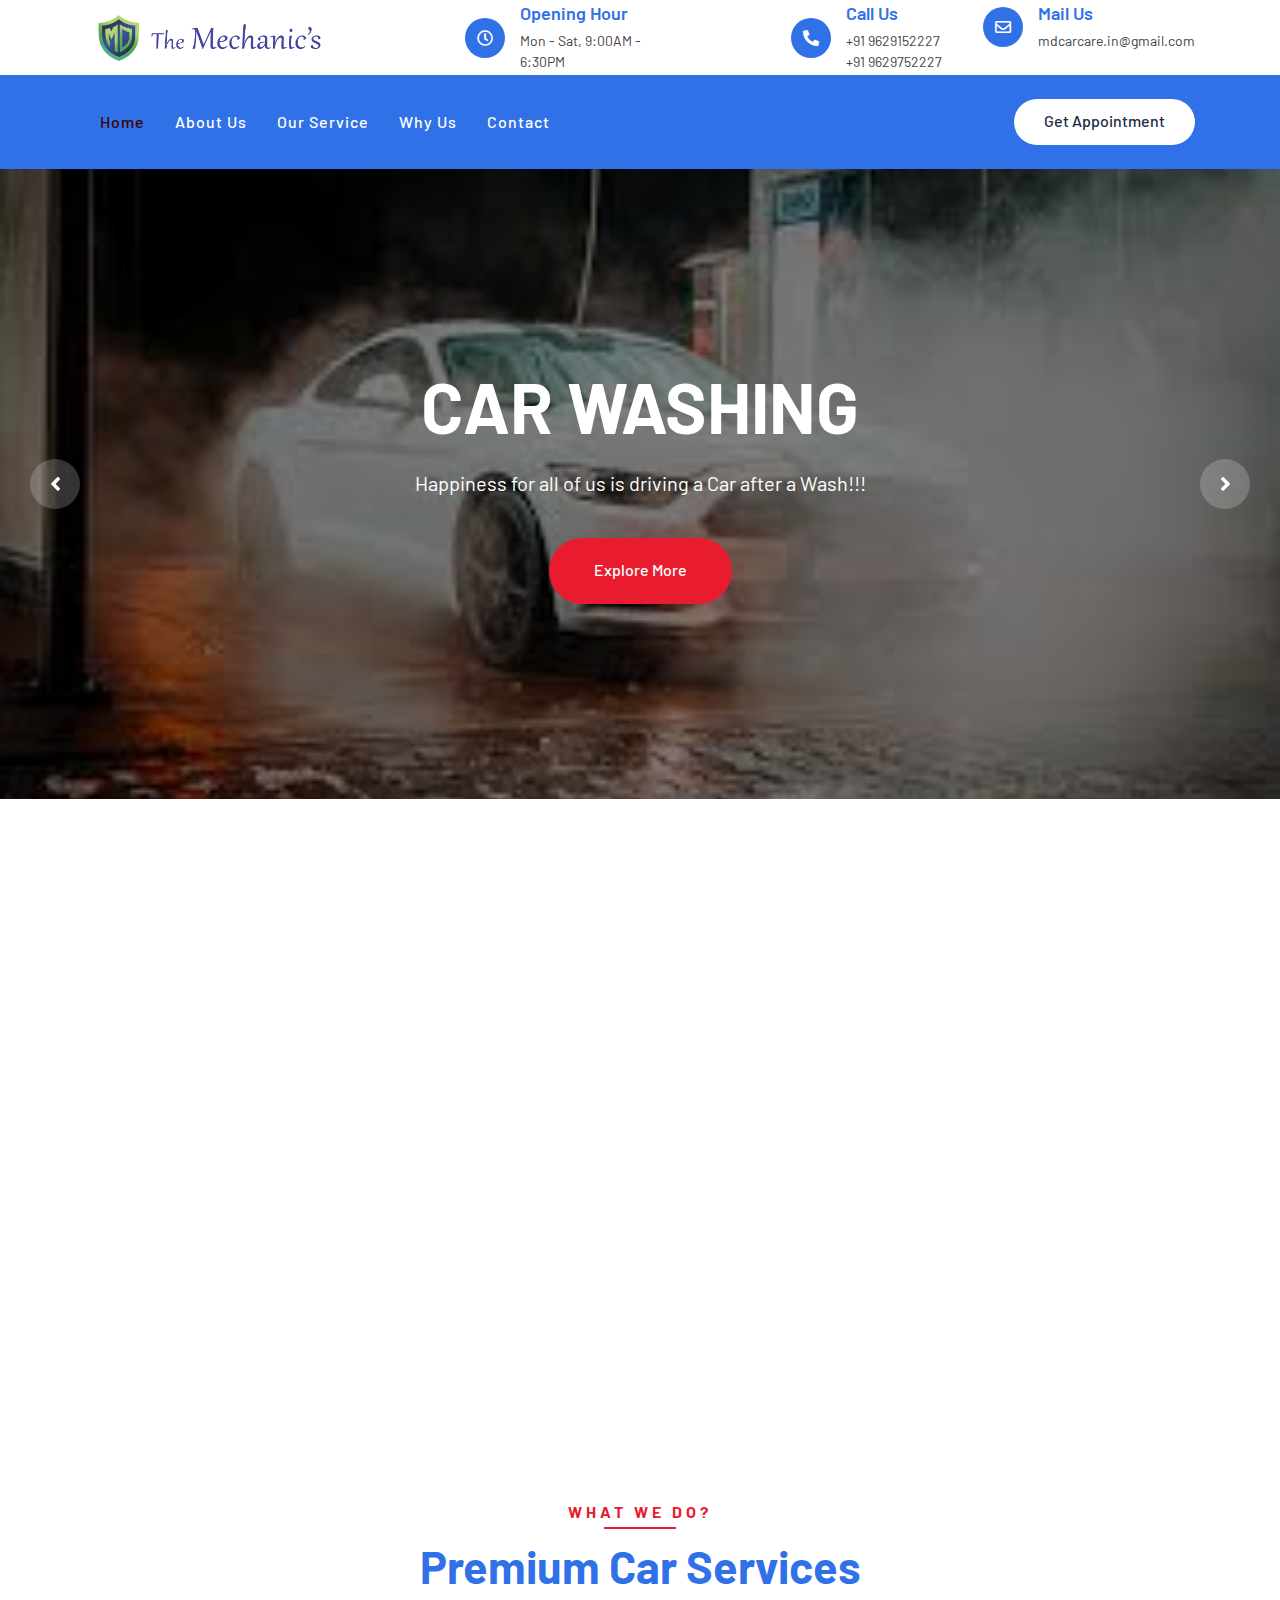
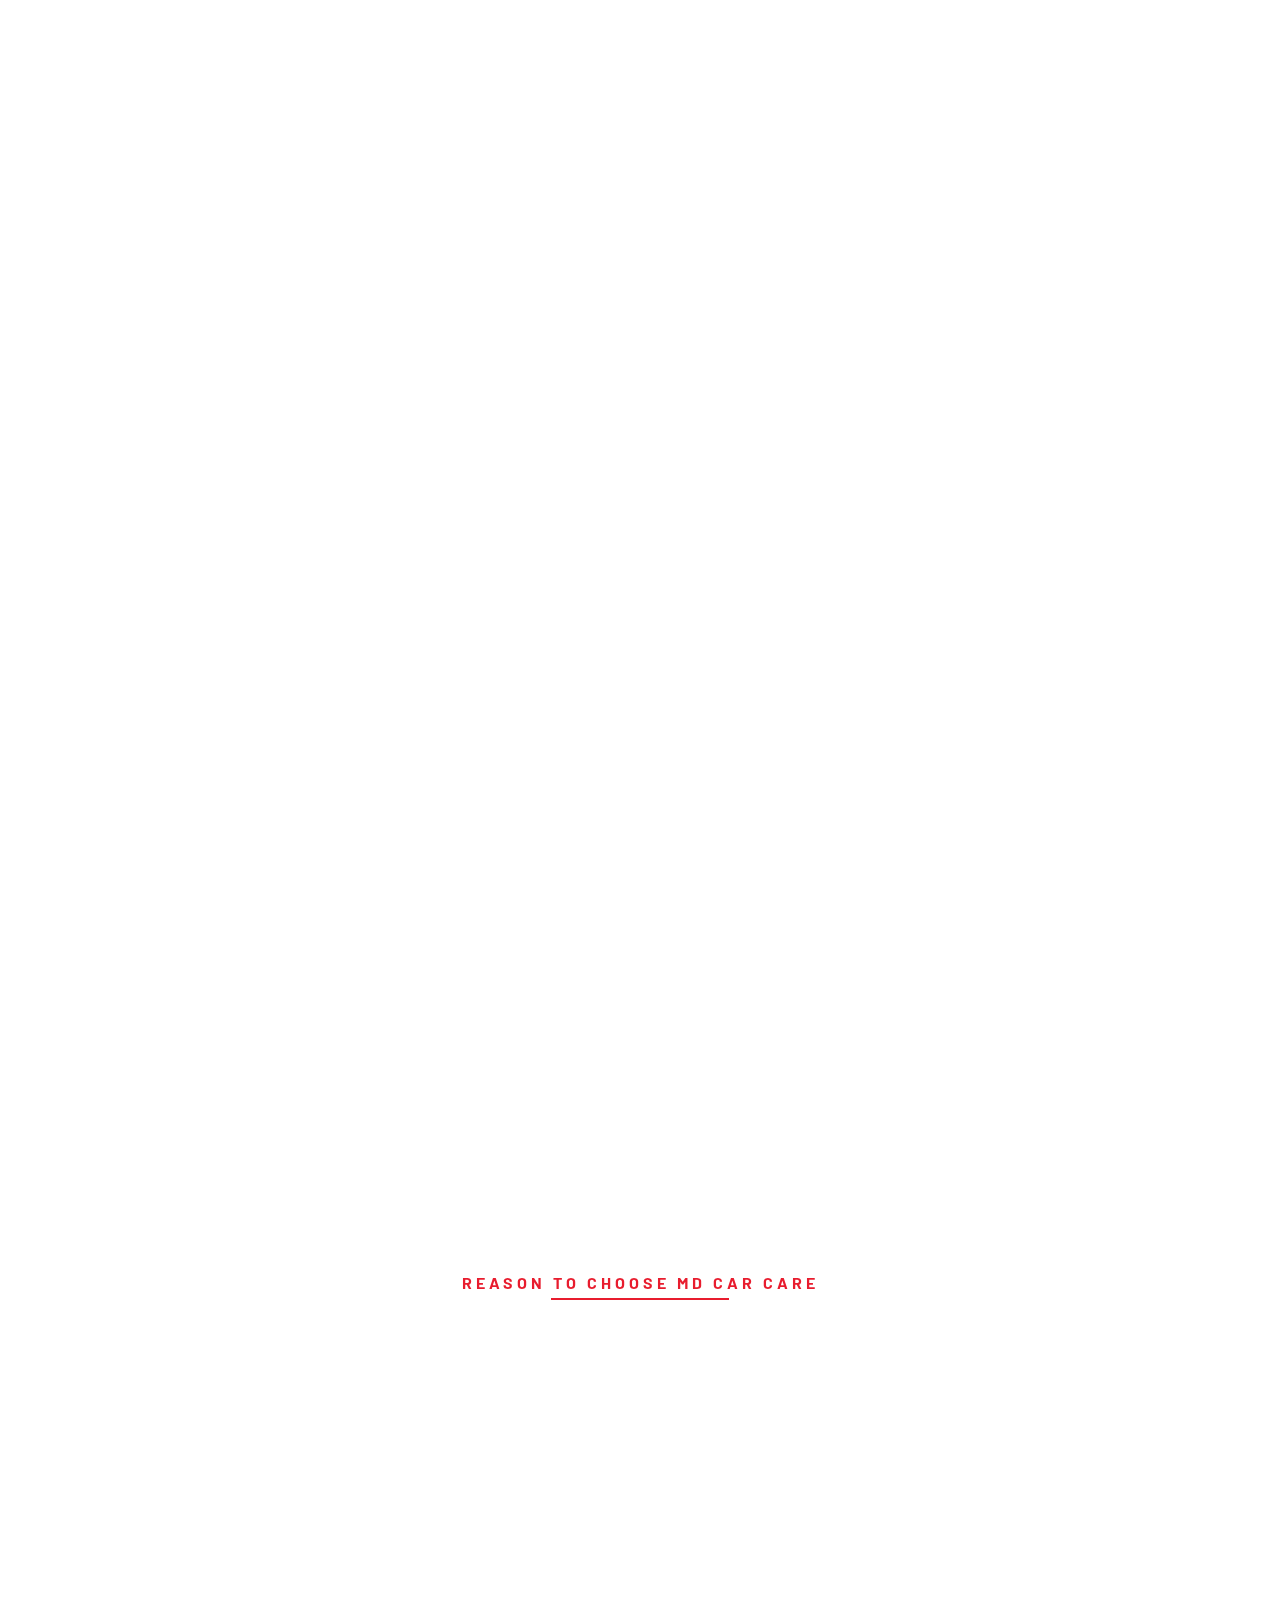
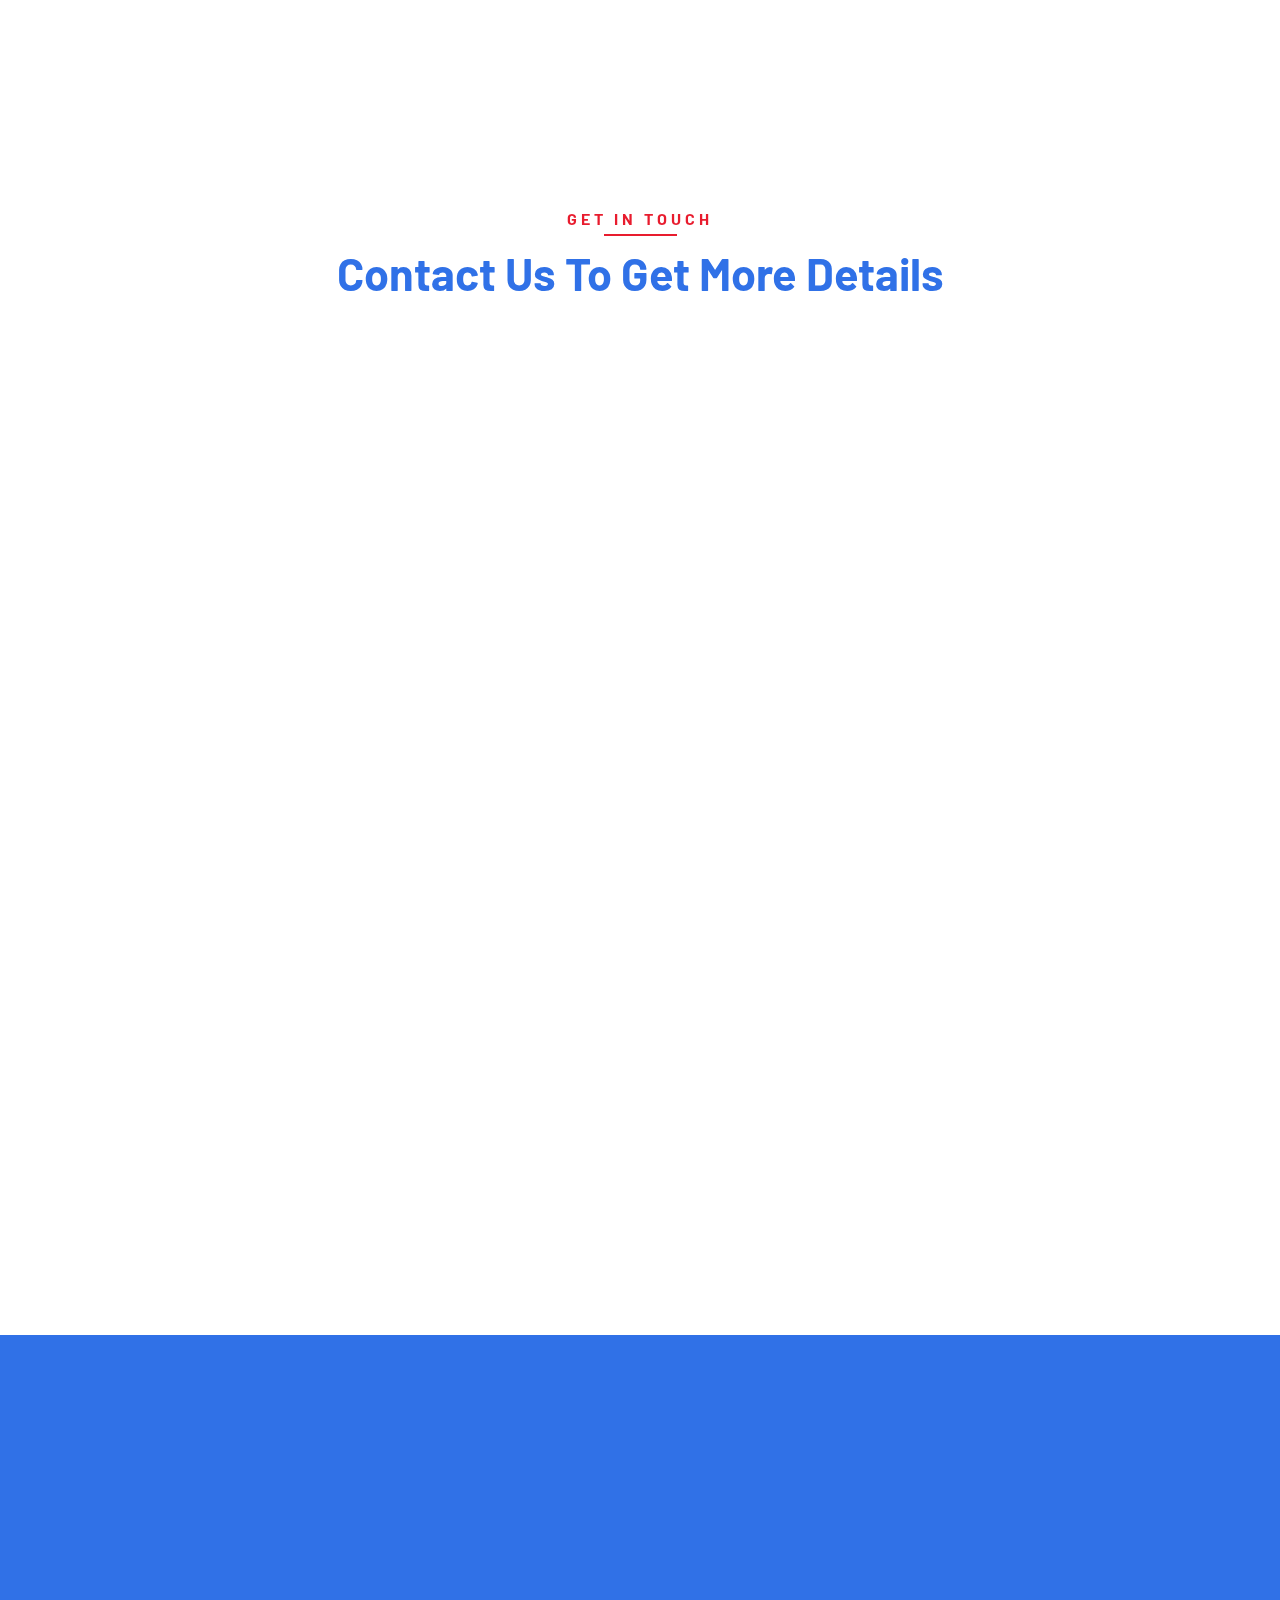
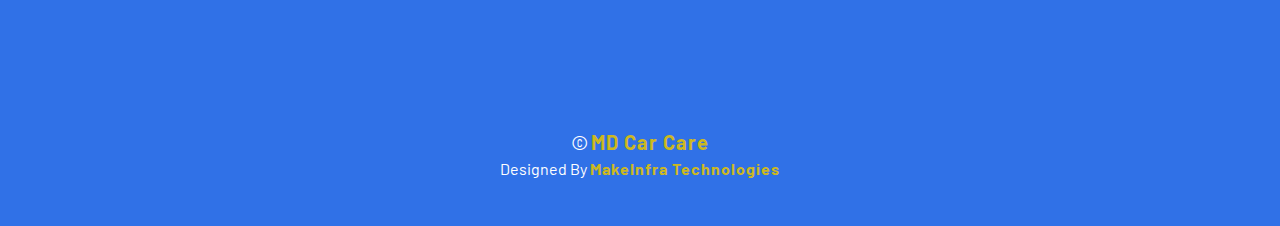
==== commit 41752518: "form issue fixed" ====
--- a/index.html
+++ b/index.html
@@ -123,7 +123,7 @@
               <a href="index.html" class="nav-item nav-link active">Home</a>
               <a href="#about" class="nav-item nav-link">About Us</a>
               <a href="#service" class="nav-item nav-link">Our Service</a>
-              <a href="#whyus" class="nav-item nav-link">Why US</a>
+              <a href="#whyus" class="nav-item nav-link">Why Us</a>
               <a href="#contact" class="nav-item nav-link">Contact</a>
             </div>
             <div class="ml-auto">
@@ -241,7 +241,7 @@
           <div class="col-lg-6" data-aos="fade-left" data-aos-delay="300">
             <div class="section-header text-left">
               <p style="margin-top: 10px">About Us</p>
-              <h2>MD Care Care</h2>
+              <h2>MD Car Care</h2>
             </div>
             <div class="about-content" style="font-size: 17px">
               <p style="margin-bottom: 0px">
@@ -696,20 +696,19 @@
             </div>
           </div>
           <div class="col-md-7" data-aos="fade-up" data-aos-delay="500">
-            <form autocomplete="off" class="bookform" role="form"  method="POST" action="https://formsubmit.co/mdcarcare.in@gmail.com" enctype="multipart/form-dataclass="contact-form webform">
+            <form autocomplete="off" class="bookform webform" role="form"  method="POST" action="https://formsubmit.co/mdcarcare.in@gmail.com" enctype="multipart/form-data" >
               <h4>Book Now and Grab your Offers</h4>
                <input type="hidden" name="_captcha" value="false">
               <label class="select-service-head">Email Address</label>
-              <div >
                 <input
                   type="text"
                   class="form-control"
                   id="floatingInput"
                   placeholder="Enter Email ID"
                   style="color: #999 !important;height: 50px;"
+                  name="Email"
                 />
                 <!-- <label for="floatingInput">Email address</label> -->
-              </div>
               <label class="select-service-head" style="margin-bottom: 60px !important;">Select Services</label>
               <select
               
@@ -717,8 +716,8 @@
                 multiple
                 class="chosen-select form-select form-select-md"
                 id="multiple-label-example"
-                tabindex="8"
                 style="height: 100px;margin-top: 30px !important;"
+                name="SelectedServices[]"
               >
                 <option value="OilService">Oil Service</option>
                 <option value="MechanicalWork">Mechanical Work</option>
@@ -735,21 +734,21 @@
               </select>
 
              
-              <div >
                  <label class="select-service-head">Mobile Number</label>
                 <input
                   type="tel"
                   class="form-control"
-                  id="floatingInput"
+                  id="floatingInputNumber"
                   placeholder="Enter mobile number"
                    style="color: #999 !important;height: 50px;"
+                   name="Mobile Number"
                 />
                 <!-- <label for="floatingInput">Mobile Number</label> -->
-              </div>
               <button
                 class="btn"
                 style="background-color: #887068; color: #ffff"
                 type="submit"
+                id = "submitButton"
               >
                 Book Now
               </button>
@@ -909,15 +908,28 @@
    
     <script src="js/custom.js"></script>
     <script src="js/choosen.jquery.min.js"></script>
-
+  
 
 
     <script>
       $(function () {
         $(".chosen-select").chosen({
+          max_selected_options: 10,
           width: "100%",
         });
       });
+
+      // function submitForm() {
+      //   const emailId = document.querySelector('#floatingInput')
+      //   const services = document.querySelector('#multiple-label-example')
+      //   const number = document.querySelector('#floatingInputNumber')
+
+      //   console.log(emailId.value)
+      //   console.log(services.value)
+      //   console.log(number.value)
+      // }
+
+      // document.querySelector('#submitButton').addEventListener('click',submitForm)
     </script>
 
     </script>
